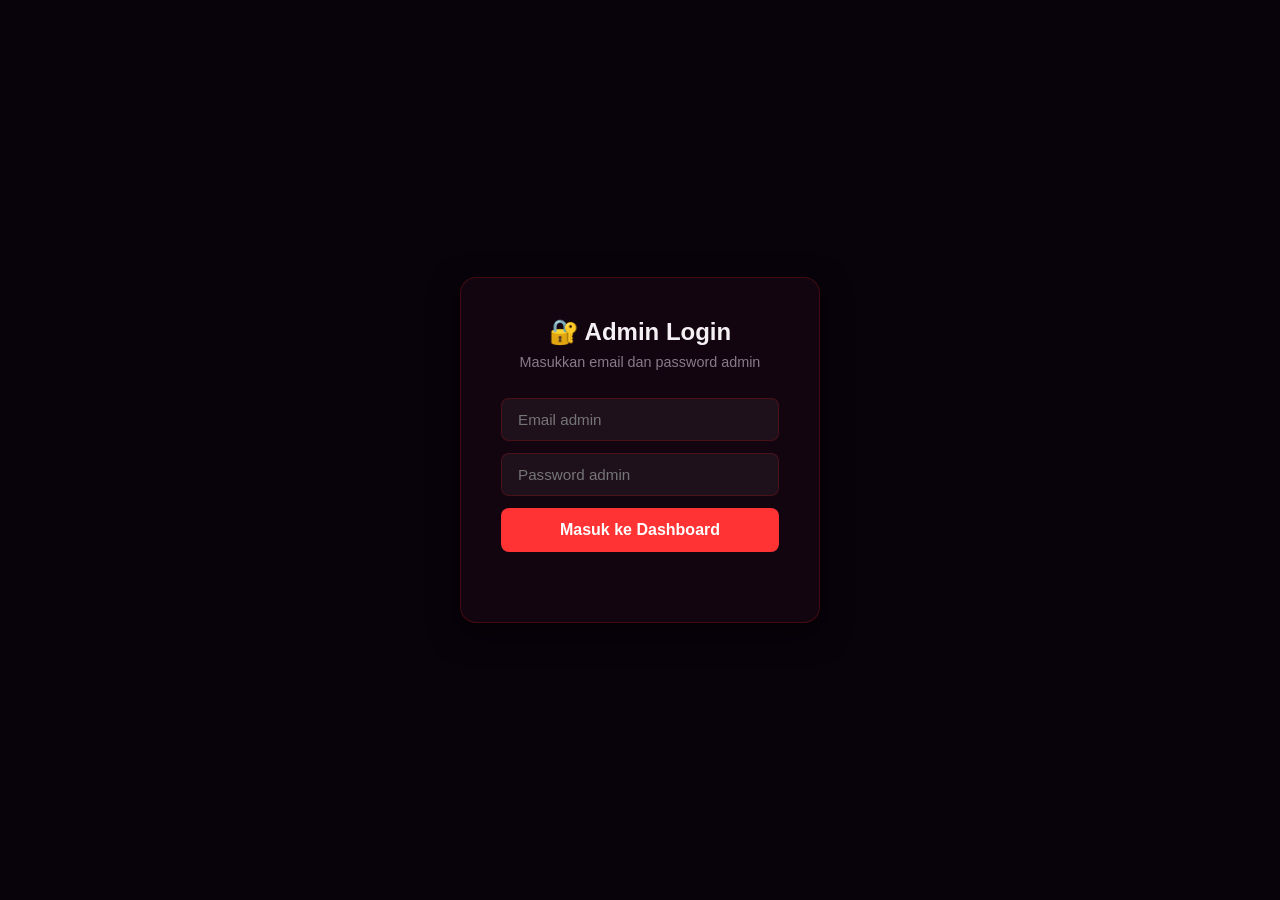
==== admin-index.html @ da80849d "Add files via upload" ====
<!doctype html>
<html lang="id">
<head>
  <meta charset="UTF-8"/>
  <meta name="viewport" content="width=device-width, initial-scale=1.0"/>
  <title>Admin Dashboard - Hizkia Portfolio</title>
  <link rel="stylesheet" href="https://cdnjs.cloudflare.com/ajax/libs/font-awesome/6.4.0/css/all.min.css"/>
  <style>
    *,*::before,*::after{margin:0;padding:0;box-sizing:border-box}
    :root{--bg:#08020a;--panel:#120510;--red:#ff3333;--red-dark:#8a1515;--border:rgba(138,21,21,.4);--text:#f4f0f4;--muted:#8a7a8a;--green:#4ade80;--yellow:#fbbf24}
    body{background:var(--bg);color:var(--text);font-family:'Segoe UI',sans-serif;min-height:100vh}
      

    /* ── LOGIN ── */
    #login-screen{position:fixed;top: 0;left: 0;width: 100vw;height: 100vh;inset:0;background:var(--bg);display:flex;align-items:center;justify-content:center;z-index:9999}
    .login-box{background:var(--panel);border:1px solid var(--border);border-radius:16px;padding:40px;width:360px;text-align:center;box-shadow: 0 10px 30px rgba(0,0,0,0.5);}
    .login-box h2{font-size:1.5rem;font-weight:800;margin-bottom:8px}
    .login-box p{color:var(--muted);font-size:.9rem;margin-bottom:28px}
    .login-box input{width:100%;background:rgba(255,255,255,.05);border:1px solid var(--border);color:var(--text);padding:12px 16px;border-radius:8px;font-size:.95rem;margin-bottom:12px;outline:none}
    .login-box input:focus{border-color:var(--red)}
    .login-box button{width:100%;background:var(--red);color:#fff;border:none;padding:13px;border-radius:8px;font-size:1rem;font-weight:700;cursor:pointer;transition:background .2s}
    .login-box button:hover{background:#cc2929}
    #login-error{color:var(--red);font-size:.85rem;margin-top:10px;min-height:20px}

    /* ── LAYOUT ── */
    #admin-app{display:none}
    .sidebar{position:fixed;top:0;left:0;width:240px;height:100vh;background:var(--panel);border-right:1px solid var(--border);display:flex;flex-direction:column;z-index:100}
    .sidebar-logo{padding:24px 20px;border-bottom:1px solid var(--border)}
    .sidebar-logo h2{font-size:1.05rem;font-weight:800;color:var(--text)}
    .sidebar-logo p{font-size:.75rem;color:var(--muted);margin-top:3px}
    .sidebar-nav{flex:1;padding:16px 12px;display:flex;flex-direction:column;gap:4px}
    .nav-item{display:flex;align-items:center;gap:10px;padding:10px 14px;border-radius:8px;cursor:pointer;color:var(--muted);font-size:.9rem;font-weight:500;transition:all .2s;border:none;background:transparent;width:100%;text-align:left}
    .nav-item:hover{background:rgba(255,51,51,.08);color:var(--text)}
    .nav-item.active{background:rgba(255,51,51,.15);color:var(--red)}
    .nav-item i{width:18px;text-align:center}
    .sidebar-footer{padding:16px 20px;border-top:1px solid var(--border)}
    .logout-btn{display:flex;align-items:center;gap:8px;color:var(--muted);font-size:.85rem;cursor:pointer;background:transparent;border:none;width:100%;padding:8px 0;transition:color .2s}
    .logout-btn:hover{color:var(--red)}

    /* ── MAIN ── */
    .main{margin-left:240px;padding:32px;min-height:100vh}
    .page{display:none}.page.active{display:block}
    .page-title{font-size:1.5rem;font-weight:800;margin-bottom:24px;display:flex;align-items:center;gap:10px}
    .page-title i{color:var(--red)}

    /* ── CARDS / PANELS ── */
    .panel{background:var(--panel);border:1px solid var(--border);border-radius:12px;padding:24px;margin-bottom:20px}
    .panel h3{font-size:1rem;font-weight:700;margin-bottom:16px;display:flex;align-items:center;gap:8px}
    .panel h3 i{color:var(--red)}

    /* ── FORM ELEMENTS ── */
    .form-group{margin-bottom:16px}
    .form-group label{display:block;font-size:.82rem;color:var(--muted);margin-bottom:6px;font-weight:600}
    .form-group input,.form-group textarea,.form-group select{width:100%;background:rgba(255,255,255,.04);border:1px solid var(--border);color:var(--text);padding:10px 14px;border-radius:8px;font-size:.9rem;outline:none;font-family:inherit;transition:border-color .2s}
    .form-group input:focus,.form-group textarea:focus,.form-group select:focus{border-color:var(--red)}
    .form-group textarea{resize:vertical;min-height:80px}
    .form-row{display:grid;grid-template-columns:1fr 1fr;gap:16px}
    .form-check{display:flex;align-items:center;gap:8px;font-size:.88rem;color:var(--muted);cursor:pointer}
    .form-check input{width:auto}

    /* ── BUTTONS ── */
    .btn{display:inline-flex;align-items:center;gap:7px;padding:9px 18px;border-radius:8px;font-size:.85rem;font-weight:600;cursor:pointer;border:none;font-family:inherit;transition:all .2s;text-decoration:none}
    .btn-primary{background:var(--red);color:#fff}.btn-primary:hover{background:#cc2929}
    .btn-outline{background:transparent;color:var(--text);border:1px solid var(--border)}.btn-outline:hover{border-color:var(--red);color:var(--red)}
    .btn-danger{background:rgba(255,51,51,.15);color:var(--red);border:1px solid rgba(255,51,51,.3)}.btn-danger:hover{background:rgba(255,51,51,.3)}
    .btn-success{background:rgba(74,222,128,.15);color:var(--green);border:1px solid rgba(74,222,128,.3)}.btn-success:hover{background:rgba(74,222,128,.25)}
    .btn-sm{padding:6px 12px;font-size:.78rem}

    /* ── TABLE ── */
    .table-wrap{overflow-x:auto}
    table{width:100%;border-collapse:collapse;font-size:.87rem}
    th,td{padding:12px 14px;text-align:left;border-bottom:1px solid rgba(255,255,255,.05)}
    th{color:var(--muted);font-weight:600;font-size:.78rem;text-transform:uppercase;letter-spacing:.5px}
    tr:hover td{background:rgba(255,255,255,.02)}
    td img{width:48px;height:48px;object-fit:cover;border-radius:6px;border:1px solid var(--border)}
    .badge{display:inline-block;padding:3px 10px;border-radius:20px;font-size:.72rem;font-weight:700;text-transform:uppercase;letter-spacing:.5px}
    .badge-green{background:rgba(74,222,128,.15);color:var(--green)}
    .badge-muted{background:rgba(255,255,255,.08);color:var(--muted)}
    .badge-red{background:rgba(255,51,51,.15);color:var(--red)}
    .td-actions{display:flex;gap:6px}

    /* ── STATUS TOAST ── */
    #toast{position:fixed;bottom:24px;right:24px;background:var(--panel);border:1px solid var(--border);padding:14px 20px;border-radius:10px;font-size:.88rem;z-index:9999;opacity:0;transform:translateY(10px);transition:all .3s;pointer-events:none;max-width:300px}
    #toast.show{opacity:1;transform:translateY(0)}
    #toast.toast-ok{border-color:rgba(74,222,128,.5);color:var(--green)}
    #toast.toast-err{border-color:rgba(255,51,51,.5);color:var(--red)}

    /* ── MODAL FORM ── */
    .modal-bg{display:none;position:fixed;inset:0;background:rgba(0,0,0,.7);z-index:1000;align-items:center;justify-content:center}
    .modal-bg.open{display:flex}
    .modal-box{background:var(--panel);border:1px solid var(--border);border-radius:16px;padding:32px;width:90%;max-width:640px;max-height:90vh;overflow-y:auto}
    .modal-box h3{font-size:1.1rem;font-weight:800;margin-bottom:20px;display:flex;align-items:center;gap:8px}
    .modal-box h3 i{color:var(--red)}
    .modal-footer{display:flex;gap:10px;justify-content:flex-end;margin-top:20px}

    /* ── RESPONSIVE ── */
    @media(max-width:768px){
      .sidebar{width:100%;height:auto;position:relative}
      .main{margin-left:0}
      .form-row{grid-template-columns:1fr}
    }
  </style>
</head>
<body>

<!-- ═══ LOGIN ═══ -->
<div id="login-screen">
  <div class="login-box">
    <h2>🔐 Admin Login</h2>
    <p>Masukkan email dan password admin</p>
    <input type="email" id="login-email" placeholder="Email admin" />
    <input type="password" id="login-pass" placeholder="Password admin" onkeydown="if(event.key==='Enter')doLogin()" />
    <button id="btn-login" onclick="doLogin()">Masuk ke Dashboard</button>
    <div id="login-error"></div>
  </div>
</div>

<!-- ═══ ADMIN APP ═══ -->
<div id="admin-app">

  <!-- SIDEBAR -->
  <div class="sidebar">
    <div class="sidebar-logo">
      <h2>⚡ Admin Panel</h2>
      <p>Hizkia Mikayla M.</p>
    </div>
    <nav class="sidebar-nav">
      <button class="nav-item active" onclick="showPage('page-home')"><i class="fa-solid fa-gauge"></i> Dashboard</button>
      <button class="nav-item" onclick="showPage('page-content')"><i class="fa-solid fa-pen-to-square"></i> Edit Konten</button>
      <button class="nav-item" onclick="showPage('page-projects')"><i class="fa-solid fa-folder-open"></i> Projects</button>
      <button class="nav-item" onclick="showPage('page-certs')"><i class="fa-solid fa-certificate"></i> Sertifikat</button>
      <button class="nav-item" onclick="showPage('page-comments')"><i class="fa-solid fa-comments"></i> Komentar</button>
      <button class="nav-item" onclick="showPage('page-photo')"><i class="fa-solid fa-image"></i> Foto Profil</button>
    </nav>
    <div class="sidebar-footer">
      <button class="logout-btn" onclick="doLogout()"><i class="fa-solid fa-right-from-bracket"></i> Keluar</button>
    </div>
  </div>

  <div class="main">

    <!-- ── DASHBOARD ── -->
    <div class="page active" id="page-home">
      <div class="page-title"><i class="fa-solid fa-gauge"></i> Dashboard</div>
      <div style="display:grid;grid-template-columns:repeat(auto-fill,minmax(200px,1fr));gap:16px;margin-bottom:24px">
        <div class="panel" style="text-align:center"><div style="font-size:2rem;color:var(--red);margin-bottom:8px"><i class="fa-solid fa-folder-open"></i></div><div id="dash-projects" style="font-size:1.8rem;font-weight:800">—</div><div style="color:var(--muted);font-size:.85rem">Projects</div></div>
        <div class="panel" style="text-align:center"><div style="font-size:2rem;color:var(--red);margin-bottom:8px"><i class="fa-solid fa-certificate"></i></div><div id="dash-certs" style="font-size:1.8rem;font-weight:800">—</div><div style="color:var(--muted);font-size:.85rem">Sertifikat</div></div>
        <div class="panel" style="text-align:center"><div style="font-size:2rem;color:var(--red);margin-bottom:8px"><i class="fa-solid fa-comments"></i></div><div id="dash-comments" style="font-size:1.8rem;font-weight:800">—</div><div style="color:var(--muted);font-size:.85rem">Komentar</div></div>
      </div>
      <div class="panel">
        <h3><i class="fa-solid fa-circle-info"></i> Panduan Cepat</h3>
        <ul style="color:var(--muted);font-size:.88rem;line-height:2;padding-left:18px">
          <li><b style="color:var(--text)">Edit Konten</b> — ubah teks di semua section (Home, About, dll)</li>
          <li><b style="color:var(--text)">Projects</b> — tambah, edit, hapus project di portfolio</li>
          <li><b style="color:var(--text)">Sertifikat</b> — tambah, edit, hapus sertifikat</li>
          <li><b style="color:var(--text)">Komentar</b> — lihat dan hapus komentar dari pengunjung</li>
          <li><b style="color:var(--text)">Foto Profil</b> — ganti URL foto profil di About Me</li>
        </ul>
      </div>
    </div>

    <!-- ── EDIT KONTEN ── -->
    <div class="page" id="page-content">
      <div class="page-title"><i class="fa-solid fa-pen-to-square"></i> Edit Konten Website</div>
      <div class="panel">
        <h3><i class="fa-solid fa-house"></i> Section Home</h3>
        <div class="form-group"><label>Judul (gunakan \n untuk baris baru)</label><input type="text" id="c-home_title" placeholder="Web\nDeveloper" /></div>
        <div class="form-group"><label>Subtitle</label><input type="text" id="c-home_subtitle" /></div>
        <div class="form-group"><label>Deskripsi</label><textarea id="c-home_desc" rows="3"></textarea></div>
        <button class="btn btn-primary" onclick="saveContent(['home_title','home_subtitle','home_desc'])"><i class="fa-solid fa-floppy-disk"></i> Simpan Home</button>
      </div>
      <div class="panel">
        <h3><i class="fa-solid fa-user"></i> Section About</h3>
        <div class="form-group"><label>Subheading</label><input type="text" id="c-about_subheading" /></div>
        <div class="form-group"><label>Deskripsi</label><textarea id="c-about_desc" rows="4"></textarea></div>
        <div class="form-group"><label>Quote</label><textarea id="c-about_quote" rows="2"></textarea></div>
        <div class="form-row">
          <div class="form-group"><label>Total Projects (angka)</label><input type="number" id="c-stat_projects" /></div>
          <div class="form-group"><label>Total Sertifikat (angka)</label><input type="number" id="c-stat_certs" /></div>
          <div class="form-group"><label>Years of Experience (angka)</label><input type="number" id="c-stat_exp" /></div>
          <div class="form-group"><label>Link CV (Google Drive)</label><input type="text" id="c-cv_link" /></div>
        </div>
        <button class="btn btn-primary" onclick="saveContent(['about_subheading','about_desc','about_quote','stat_projects','stat_certs','stat_exp','cv_link'])"><i class="fa-solid fa-floppy-disk"></i> Simpan About</button>
      </div>
      <div class="panel">
        <h3><i class="fa-solid fa-layer-group"></i> Section Portfolio</h3>
        <div class="form-group"><label>Subheading Portfolio</label><textarea id="c-portfolio_subheading" rows="2"></textarea></div>
        <button class="btn btn-primary" onclick="saveContent(['portfolio_subheading'])"><i class="fa-solid fa-floppy-disk"></i> Simpan Portfolio</button>
      </div>
    </div>

    <!-- ── PROJECTS ── -->
    <div class="page" id="page-projects">
      <div class="page-title"><i class="fa-solid fa-folder-open"></i> Manajemen Projects</div>
      <button class="btn btn-primary" style="margin-bottom:20px" onclick="openProjectModal()"><i class="fa-solid fa-plus"></i> Tambah Project</button>
      <div class="panel">
        <div class="table-wrap">
          <table id="projects-table">
            <thead><tr><th>Thumbnail</th><th>Judul</th><th>Kategori</th><th>Status</th><th>Aksi</th></tr></thead>
            <tbody id="projects-tbody"><tr><td colspan="5" style="text-align:center;color:var(--muted);padding:30px"><i class="fa-solid fa-spinner fa-spin"></i> Memuat...</td></tr></tbody>
          </table>
        </div>
      </div>
    </div>

    <!-- ── SERTIFIKAT ── -->
    <div class="page" id="page-certs">
      <div class="page-title"><i class="fa-solid fa-certificate"></i> Manajemen Sertifikat</div>
      <button class="btn btn-primary" style="margin-bottom:20px" onclick="openCertFormModal()"><i class="fa-solid fa-plus"></i> Tambah Sertifikat</button>
      <div class="panel">
        <div class="table-wrap">
          <table>
            <thead><tr><th>Gambar</th><th>Judul</th><th>Aksi</th></tr></thead>
            <tbody id="certs-tbody"><tr><td colspan="3" style="text-align:center;color:var(--muted);padding:30px"><i class="fa-solid fa-spinner fa-spin"></i> Memuat...</td></tr></tbody>
          </table>
        </div>
      </div>
    </div>

    <!-- ── KOMENTAR ── -->
    <div class="page" id="page-comments">
      <div class="page-title"><i class="fa-solid fa-comments"></i> Manajemen Komentar</div>
      <div style="display:flex;gap:10px;margin-bottom:20px">
        <button class="btn btn-primary" onclick="openAdminCommentModal()"><i class="fa-solid fa-plus"></i> Tambah Komentar Admin</button>
      </div>
      <div class="panel">
        <div class="table-wrap">
          <table>
            <thead><tr><th>Foto</th><th>Nama</th><th>Pesan</th><th>Tanggal</th><th>Aksi</th></tr></thead>
            <tbody id="comments-tbody"><tr><td colspan="5" style="text-align:center;color:var(--muted);padding:30px"><i class="fa-solid fa-spinner fa-spin"></i> Memuat...</td></tr></tbody>
          </table>
        </div>
      </div>
    </div>

    <!-- ── FOTO PROFIL ── -->
    <div class="page" id="page-photo">
      <div class="page-title"><i class="fa-solid fa-image"></i> Foto Profil About Me</div>
      <div class="panel">
        <h3><i class="fa-solid fa-link"></i> Ganti URL Foto Profil</h3>
        <p style="color:var(--muted);font-size:.87rem;margin-bottom:16px">Masukkan URL gambar yang sudah diupload (Google Drive, Imgur, atau hosting lain). Pastikan URL berakhiran .jpg/.png dan bisa diakses publik.</p>
        <div class="form-group"><label>URL Foto Profil Saat Ini</label><input type="text" id="c-profile_photo_url" placeholder="https://..." /></div>
        <div id="photo-preview-admin" style="margin:16px 0;display:none"><img id="photo-preview-img-admin" src="" style="width:120px;height:120px;border-radius:50%;object-fit:cover;border:3px solid var(--red)" /></div>
        <div style="display:flex;gap:10px">
          <button class="btn btn-outline" onclick="previewAdminPhoto()"><i class="fa-solid fa-eye"></i> Preview</button>
          <button class="btn btn-primary" onclick="saveContent(['profile_photo_url'])"><i class="fa-solid fa-floppy-disk"></i> Simpan Foto</button>
        </div>
      </div>
    </div>

  </div><!-- /main -->
</div><!-- /admin-app -->

<!-- ══ MODAL: PROJECT FORM ══ -->
<div class="modal-bg" id="modal-project">
  <div class="modal-box">
    <h3><i class="fa-solid fa-folder-open"></i> <span id="modal-project-title">Tambah Project</span></h3>
    <input type="hidden" id="proj-id" />
    <div class="form-row">
      <div class="form-group"><label>Judul *</label><input type="text" id="proj-title" placeholder="Nama project" /></div>
      <div class="form-group"><label>Kategori *</label>
        <select id="proj-category">
          <option value="Web Project">Web Project</option>
          <option value="Design">Design</option>
          <option value="Editing">Editing</option>
        </select>
      </div>
    </div>
    <div class="form-group"><label>Deskripsi</label><textarea id="proj-desc" rows="3"></textarea></div>
    <div class="form-row">
      <div class="form-group"><label>URL Thumbnail</label><input type="text" id="proj-thumb" placeholder="https://..." /></div>
      <div class="form-group"><label>URL Live Demo</label><input type="text" id="proj-live" placeholder="https://..." /></div>
    </div>
    <div class="form-row">
      <div class="form-group"><label>URL GitHub</label><input type="text" id="proj-github" placeholder="https://github.com/..." /></div>
      <div class="form-group"><label>Domain/Label</label><input type="text" id="proj-sitelabel" placeholder="contoh.com" /></div>
    </div>
    <div class="form-row">
      <div class="form-group"><label>URL Gambar Desktop</label><input type="text" id="proj-imgdesktop" placeholder="https://..." /></div>
      <div class="form-group"><label>URL Gambar Mobile</label><input type="text" id="proj-imgmobile" placeholder="https://..." /></div>
    </div>
    <div class="form-group"><label>Teknologi (JSON, contoh: [{"icon":"fa-brands fa-html5","name":"HTML5"}])</label><textarea id="proj-tech" rows="2" placeholder='[{"icon":"fa-brands fa-html5","name":"HTML5"}]'></textarea></div>
    <div class="form-group"><label>Fitur Utama (JSON, contoh: ["Fitur 1","Fitur 2"])</label><textarea id="proj-features" rows="2" placeholder='["Fitur 1","Fitur 2"]'></textarea></div>
    <div class="form-row">
      <div class="form-group"><label>Total Teknologi</label><input type="number" id="proj-totaltech" value="0" /></div>
      <div class="form-group"><label>Total Fitur</label><input type="number" id="proj-totalfeat" value="0" /></div>
    </div>
    <label class="form-check"><input type="checkbox" id="proj-islive" /> Project sudah Live?</label>
    <div class="modal-footer">
      <button class="btn btn-outline" onclick="closeModal('modal-project')">Batal</button>
      <button class="btn btn-primary" onclick="saveProject()"><i class="fa-solid fa-floppy-disk"></i> Simpan</button>
    </div>
  </div>
</div>

<!-- ══ MODAL: CERT FORM ══ -->
<div class="modal-bg" id="modal-cert-form">
  <div class="modal-box">
    <h3><i class="fa-solid fa-certificate"></i> <span id="modal-cert-title">Tambah Sertifikat</span></h3>
    <input type="hidden" id="cert-form-id" />
    <div class="form-group"><label>Judul Sertifikat *</label><input type="text" id="cert-form-title" placeholder="Nama sertifikat" /></div>
    <div class="form-group"><label>URL Gambar Sertifikat *</label><input type="text" id="cert-form-img" placeholder="https://..." /></div>
    <p style="color:var(--muted);font-size:.8rem;margin-bottom:16px">💡 Upload gambar ke <a href="https://imgur.com" target="_blank" style="color:var(--red)">imgur.com</a> atau Google Drive lalu salin URL-nya.</p>
    <div class="modal-footer">
      <button class="btn btn-outline" onclick="closeModal('modal-cert-form')">Batal</button>
      <button class="btn btn-primary" onclick="saveCert()"><i class="fa-solid fa-floppy-disk"></i> Simpan</button>
    </div>
  </div>
</div>

<!-- ══ MODAL: KOMENTAR ADMIN ══ -->
<div class="modal-bg" id="modal-admin-comment">
  <div class="modal-box">
    <h3><i class="fa-solid fa-comment"></i> Tambah Komentar Admin</h3>
    <div class="form-group"><label>Pesan</label><textarea id="admin-comment-msg" rows="4" placeholder="Tulis pesan sebagai admin..."></textarea></div>
    <div class="modal-footer">
      <button class="btn btn-outline" onclick="closeModal('modal-admin-comment')">Batal</button>
      <button class="btn btn-primary" onclick="saveAdminComment()"><i class="fa-solid fa-paper-plane"></i> Posting</button>
    </div>
  </div>
</div>

<!-- TOAST -->
<div id="toast"></div>

<script src="supabase.js"></script>

<script>

// ══════════════════════════════════════════
// LOGIN / LOGOUT DENGAN SUPABASE
// ══════════════════════════════════════════

// Cek otomatis saat halaman dibuka: jika sudah ada token, langsung masuk
document.addEventListener('DOMContentLoaded', () => {
  if (localStorage.getItem('supa_token')) {
    document.getElementById('login-screen').style.display = 'none';
    document.getElementById('admin-app').style.display = 'block';
    initDashboard();
  }
});

async function doLogin(){
  var email = document.getElementById('login-email').value;
  var pass = document.getElementById('login-pass').value;
  var btn = document.getElementById('btn-login');
  var err = document.getElementById('login-error');

  if(!email || !pass) { err.textContent = 'Isi email dan password!'; return; }

  btn.textContent = 'Memeriksa...';
  btn.disabled = true;
  err.textContent = '';

  try {
    await sbLogin(email, pass);
    document.getElementById('login-screen').style.display = 'none';
    document.getElementById('admin-app').style.display = 'block';
    initDashboard();
  } catch(e) {
    err.textContent = 'Login gagal: Email atau Password salah.';
  }
  
  btn.textContent = 'Masuk ke Dashboard';
  btn.disabled = false;
}

function doLogout(){
  sbLogout(); // Hapus token dari browser
  document.getElementById('admin-app').style.display = 'none';
  document.getElementById('login-screen').style.display = 'flex';
  document.getElementById('login-email').value = '';
  document.getElementById('login-pass').value = '';
}

// ══════════════════════════════════════════
// NAVIGASI HALAMAN
// ══════════════════════════════════════════
function showPage(id){
  document.querySelectorAll('.page').forEach(p=>p.classList.remove('active'));
  document.querySelectorAll('.nav-item').forEach(n=>n.classList.remove('active'));
  document.getElementById(id).classList.add('active');
  event.currentTarget.classList.add('active');
  // Load data saat buka halaman
  if(id==='page-projects')loadProjectsTable();
  if(id==='page-certs')loadCertsTable();
  if(id==='page-comments')loadCommentsTable();
  if(id==='page-content')loadContentFields();
}

// ══════════════════════════════════════════
// TOAST NOTIFICATION
// ══════════════════════════════════════════
function toast(msg,ok=true){
  var t=document.getElementById('toast');
  t.textContent=msg;t.className='show '+(ok?'toast-ok':'toast-err');
  setTimeout(()=>{t.className='';},3000);
}

// ══════════════════════════════════════════
// MODAL HELPERS
// ══════════════════════════════════════════
function closeModal(id){document.getElementById(id).classList.remove('open');}
function openModal(id){document.getElementById(id).classList.add('open');}

// ══════════════════════════════════════════
// DASHBOARD INIT
// ══════════════════════════════════════════
async function initDashboard(){
  try{
    const [proj,certs,comments]=await Promise.all([
      sbGet('projects','select=id'),
      sbGet('certificates','select=id'),
      sbGet('comments','select=id')
    ]);
    document.getElementById('dash-projects').textContent=proj?proj.length:0;
    document.getElementById('dash-certs').textContent=certs?certs.length:0;
    document.getElementById('dash-comments').textContent=comments?comments.length:0;
  }catch(e){}
}

// ══════════════════════════════════════════
// EDIT KONTEN
// ══════════════════════════════════════════
async function loadContentFields(){
  var keys=['home_title','home_subtitle','home_desc','about_subheading','about_desc','about_quote','stat_projects','stat_certs','stat_exp','cv_link','portfolio_subheading','profile_photo_url'];
  for(var k of keys){
    var val=await getSiteContent(k);
    var el=document.getElementById('c-'+k);
    if(el&&val)el.value=val;
  }
}
async function saveContent(keys){
  try{
    for(var k of keys){
      var el=document.getElementById('c-'+k);
      if(el)await upsertContent(k,el.value);
    }
    toast('✓ Konten berhasil disimpan!');
  }catch(e){toast('Gagal menyimpan: '+e.message,false);}
}

// ══════════════════════════════════════════
// PROJECTS CRUD
// ══════════════════════════════════════════
async function loadProjectsTable(){
  var tbody=document.getElementById('projects-tbody');
  tbody.innerHTML='<tr><td colspan="5" style="text-align:center;color:var(--muted);padding:30px"><i class="fa-solid fa-spinner fa-spin"></i> Memuat...</td></tr>';
  try{
    var data=await sbGet('projects','order=id.asc');
    if(!data||!data.length){tbody.innerHTML='<tr><td colspan="5" style="text-align:center;color:var(--muted);padding:30px">Belum ada project.</td></tr>';return;}
    tbody.innerHTML=data.map(p=>`
      <tr>
        <td><img src="${p.thumbnail_url||'https://via.placeholder.com/48x48/1a0a0a/ff3333?text=P'}" /></td>
        <td>${p.title}</td>
        <td><span class="badge badge-muted">${p.category||'-'}</span></td>
        <td>${p.is_live?'<span class="badge badge-green">Live</span>':'<span class="badge badge-muted">Draft</span>'}</td>
        <td><div class="td-actions">
          <button class="btn btn-outline btn-sm" onclick="editProject(${p.id})"><i class="fa-solid fa-pen"></i> Edit</button>
          <button class="btn btn-danger btn-sm" onclick="deleteProject(${p.id})"><i class="fa-solid fa-trash"></i></button>
        </div></td>
      </tr>`).join('');
  }catch(e){tbody.innerHTML='<tr><td colspan="5" style="text-align:center;color:var(--red);padding:30px">Gagal memuat data.</td></tr>';}
}

function openProjectModal(data=null){
  document.getElementById('modal-project-title').textContent=data?'Edit Project':'Tambah Project';
  document.getElementById('proj-id').value=data?data.id:'';
  document.getElementById('proj-title').value=data?data.title:'';
  document.getElementById('proj-category').value=data?data.category:'Web Project';
  document.getElementById('proj-desc').value=data?data.description:'';
  document.getElementById('proj-thumb').value=data?data.thumbnail_url:'';
  document.getElementById('proj-live').value=data?data.live_url:'';
  document.getElementById('proj-github').value=data?data.github_url:'';
  document.getElementById('proj-sitelabel').value=data?data.site_label:'';
  document.getElementById('proj-imgdesktop').value=data?data.img_desktop_url:'';
  document.getElementById('proj-imgmobile').value=data?data.img_mobile_url:'';
  document.getElementById('proj-tech').value=data?data.technologies:'';
  document.getElementById('proj-features').value=data?data.features:'';
  document.getElementById('proj-totaltech').value=data?data.total_tech:0;
  document.getElementById('proj-totalfeat').value=data?data.total_feature:0;
  document.getElementById('proj-islive').checked=data?!!data.is_live:false;
  openModal('modal-project');
}

async function editProject(id){
  const data=await sbGet('projects',`id=eq.${id}`);
  if(data&&data[0])openProjectModal(data[0]);
}

async function saveProject(){
  var id=document.getElementById('proj-id').value;
  var body={
    title:document.getElementById('proj-title').value,
    category:document.getElementById('proj-category').value,
    description:document.getElementById('proj-desc').value,
    thumbnail_url:document.getElementById('proj-thumb').value,
    live_url:document.getElementById('proj-live').value,
    github_url:document.getElementById('proj-github').value,
    site_label:document.getElementById('proj-sitelabel').value,
    img_desktop_url:document.getElementById('proj-imgdesktop').value,
    img_mobile_url:document.getElementById('proj-imgmobile').value,
    technologies:document.getElementById('proj-tech').value,
    features:document.getElementById('proj-features').value,
    total_tech:parseInt(document.getElementById('proj-totaltech').value)||0,
    total_feature:parseInt(document.getElementById('proj-totalfeat').value)||0,
    is_live:document.getElementById('proj-islive').checked
  };
  if(!body.title){toast('Judul project wajib diisi!',false);return;}
  try{
    if(id)await sbPatch('projects',id,body);
    else await sbPost('projects',body);
    toast(id?'✓ Project diperbarui!':'✓ Project ditambahkan!');
    closeModal('modal-project');
    loadProjectsTable();
    initDashboard();
  }catch(e){toast('Gagal: '+e.message,false);}
}

async function deleteProject(id){
  if(!confirm('Hapus project ini? Tindakan tidak bisa dibatalkan.'))return;
  try{await sbDelete('projects',id);toast('✓ Project dihapus.');loadProjectsTable();initDashboard();}
  catch(e){toast('Gagal hapus: '+e.message,false);}
}

// ══════════════════════════════════════════
// CERTIFICATES CRUD
// ══════════════════════════════════════════
async function loadCertsTable(){
  var tbody=document.getElementById('certs-tbody');
  tbody.innerHTML='<tr><td colspan="3" style="text-align:center;color:var(--muted);padding:30px"><i class="fa-solid fa-spinner fa-spin"></i> Memuat...</td></tr>';
  try{
    var data=await sbGet('certificates','order=id.asc');
    if(!data||!data.length){tbody.innerHTML='<tr><td colspan="3" style="text-align:center;color:var(--muted);padding:30px">Belum ada sertifikat.</td></tr>';return;}
    tbody.innerHTML=data.map(c=>`
      <tr>
        <td><img src="${c.img_url||'https://via.placeholder.com/48x64/f0f0f0/cc0000?text=S'}" /></td>
        <td>${c.title}</td>
        <td><div class="td-actions">
          <button class="btn btn-outline btn-sm" onclick="editCert(${c.id})"><i class="fa-solid fa-pen"></i> Edit</button>
          <button class="btn btn-danger btn-sm" onclick="deleteCert(${c.id})"><i class="fa-solid fa-trash"></i></button>
        </div></td>
      </tr>`).join('');
  }catch(e){tbody.innerHTML='<tr><td colspan="3" style="text-align:center;color:var(--red);padding:30px">Gagal memuat data.</td></tr>';}
}

function openCertFormModal(data=null){
  document.getElementById('modal-cert-title').textContent=data?'Edit Sertifikat':'Tambah Sertifikat';
  document.getElementById('cert-form-id').value=data?data.id:'';
  document.getElementById('cert-form-title').value=data?data.title:'';
  document.getElementById('cert-form-img').value=data?data.img_url:'';
  openModal('modal-cert-form');
}

async function editCert(id){
  const data=await sbGet('certificates',`id=eq.${id}`);
  if(data&&data[0])openCertFormModal(data[0]);
}

async function saveCert(){
  var id=document.getElementById('cert-form-id').value;
  var body={title:document.getElementById('cert-form-title').value,img_url:document.getElementById('cert-form-img').value};
  if(!body.title||!body.img_url){toast('Judul dan URL gambar wajib diisi!',false);return;}
  try{
    if(id)await sbPatch('certificates',id,body);
    else await sbPost('certificates',body);
    toast(id?'✓ Sertifikat diperbarui!':'✓ Sertifikat ditambahkan!');
    closeModal('modal-cert-form');
    loadCertsTable();
    initDashboard();
  }catch(e){toast('Gagal: '+e.message,false);}
}

async function deleteCert(id){
  if(!confirm('Hapus sertifikat ini?'))return;
  try{await sbDelete('certificates',id);toast('✓ Sertifikat dihapus.');loadCertsTable();initDashboard();}
  catch(e){toast('Gagal hapus: '+e.message,false);}
}

// ══════════════════════════════════════════
// COMMENTS
// ══════════════════════════════════════════
async function loadCommentsTable(){
  var tbody=document.getElementById('comments-tbody');
  tbody.innerHTML='<tr><td colspan="5" style="text-align:center;color:var(--muted);padding:30px"><i class="fa-solid fa-spinner fa-spin"></i> Memuat...</td></tr>';
  try{
    var data=await sbGet('comments','order=created_at.desc');
    if(!data||!data.length){tbody.innerHTML='<tr><td colspan="5" style="text-align:center;color:var(--muted);padding:30px">Belum ada komentar.</td></tr>';return;}
    tbody.innerHTML=data.map(c=>{
      var avatar=c.photo_url?`<img src="${c.photo_url}" />`:'<div style="width:48px;height:48px;border-radius:50%;background:#1a0a0a;display:flex;align-items:center;justify-content:center;color:var(--muted)"><i class="fa-solid fa-user"></i></div>';
      var badge=c.is_admin?'<span class="badge badge-red">Admin</span>':'<span class="badge badge-muted">User</span>';
      var date=new Date(c.created_at).toLocaleDateString('id-ID',{day:'numeric',month:'short',year:'numeric'});
      return `<tr>
        <td>${avatar}</td>
        <td>${c.name} ${badge}</td>
        <td style="max-width:300px;word-break:break-word">${c.message}</td>
        <td style="white-space:nowrap">${date}</td>
        <td><button class="btn btn-danger btn-sm" onclick="deleteComment(${c.id})"><i class="fa-solid fa-trash"></i> Hapus</button></td>
      </tr>`;
    }).join('');
  }catch(e){tbody.innerHTML='<tr><td colspan="5" style="text-align:center;color:var(--red);padding:30px">Gagal memuat data.</td></tr>';}
}

async function deleteComment(id){
  if(!confirm('Hapus komentar ini?'))return;
  try{await sbDelete('comments',id);toast('✓ Komentar dihapus.');loadCommentsTable();initDashboard();}
  catch(e){toast('Gagal hapus: '+e.message,false);}
}

function openAdminCommentModal(){
  document.getElementById('admin-comment-msg').value='';
  openModal('modal-admin-comment');
}

async function saveAdminComment(){
  var msg=document.getElementById('admin-comment-msg').value.trim();
  if(!msg){toast('Pesan tidak boleh kosong.',false);return;}
  try{
    await sbPost('comments',{name:'Hizkia Mikayla M.',message:msg,photo_url:null,is_admin:true});
    toast('✓ Komentar admin diposting!');
    closeModal('modal-admin-comment');
    if(document.getElementById('page-comments').classList.contains('active'))loadCommentsTable();
    initDashboard();
  }catch(e){toast('Gagal: '+e.message,false);}
}

// ══════════════════════════════════════════
// FOTO PROFIL PREVIEW
// ══════════════════════════════════════════
function previewAdminPhoto(){
  var url=document.getElementById('c-profile_photo_url').value;
  if(!url)return;
  var wrap=document.getElementById('photo-preview-admin');
  document.getElementById('photo-preview-img-admin').src=url;
  wrap.style.display='block';
}
</script>
</body>
</html>
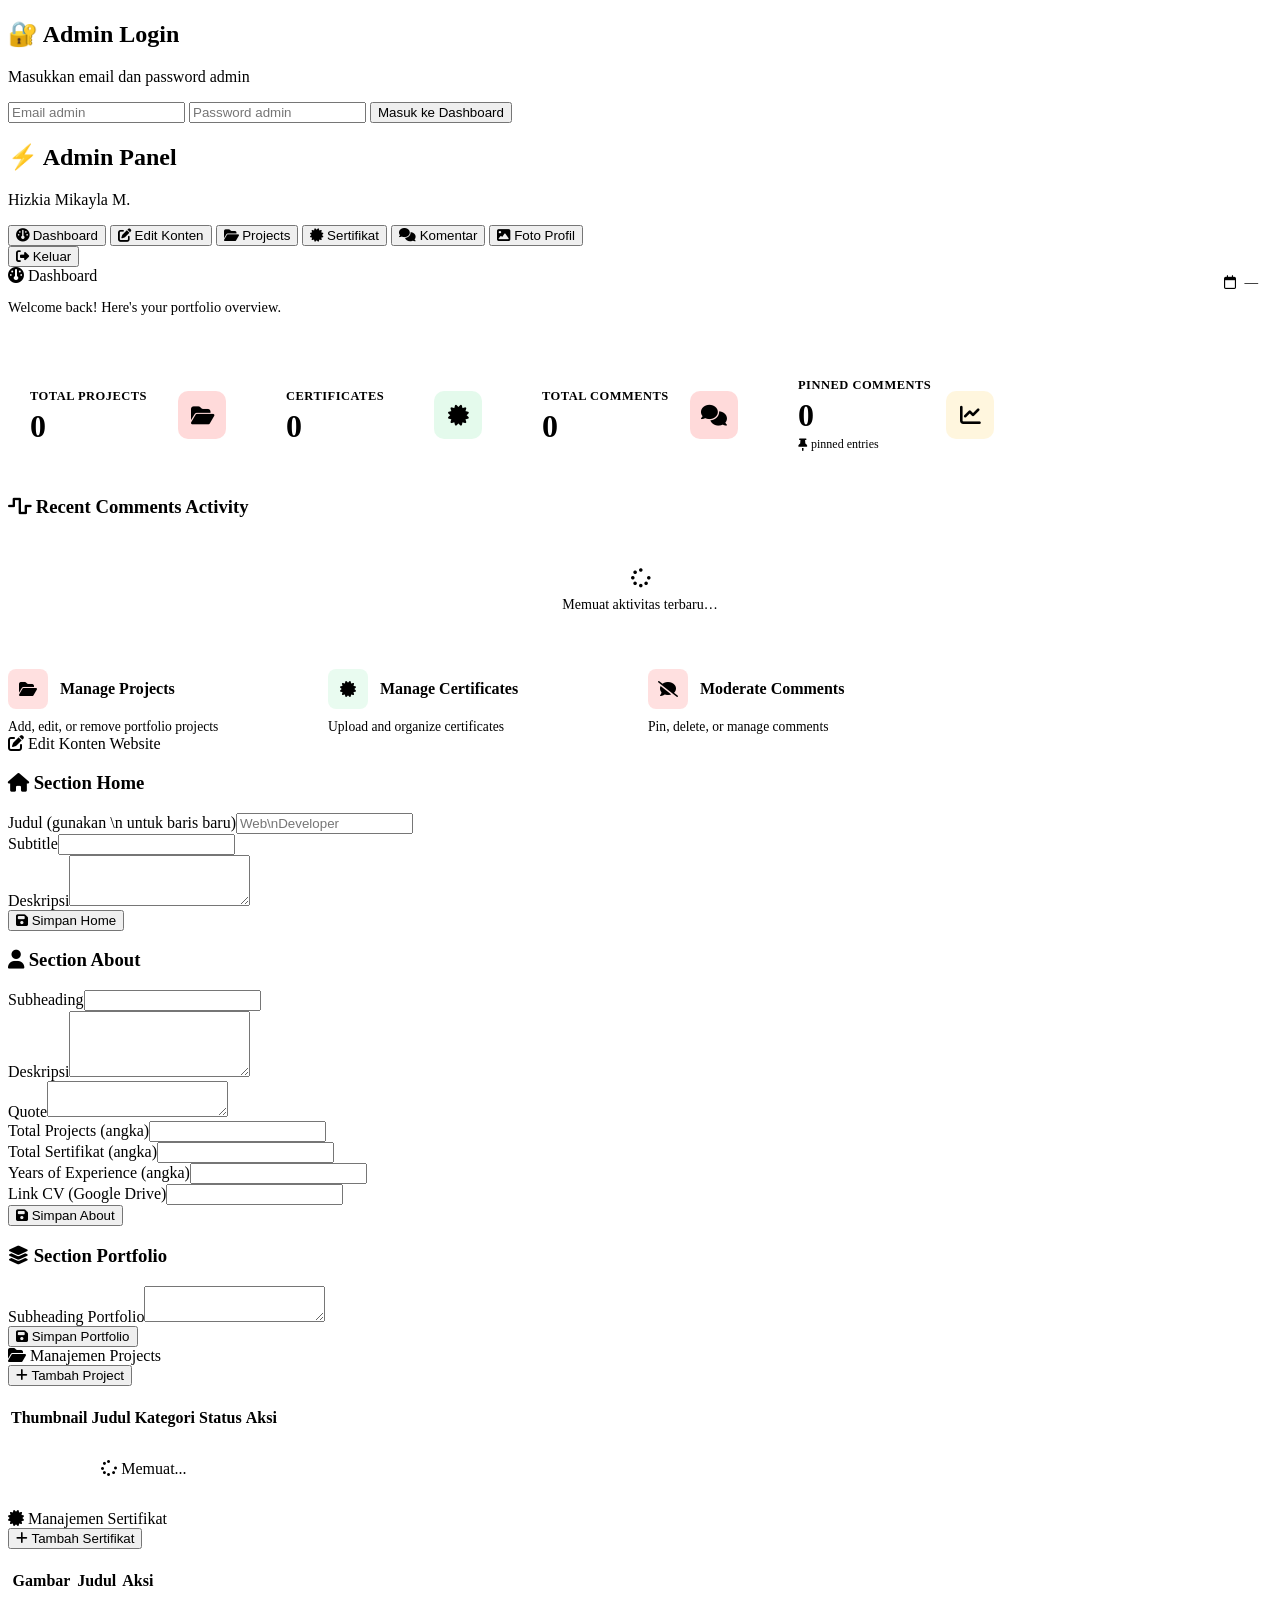
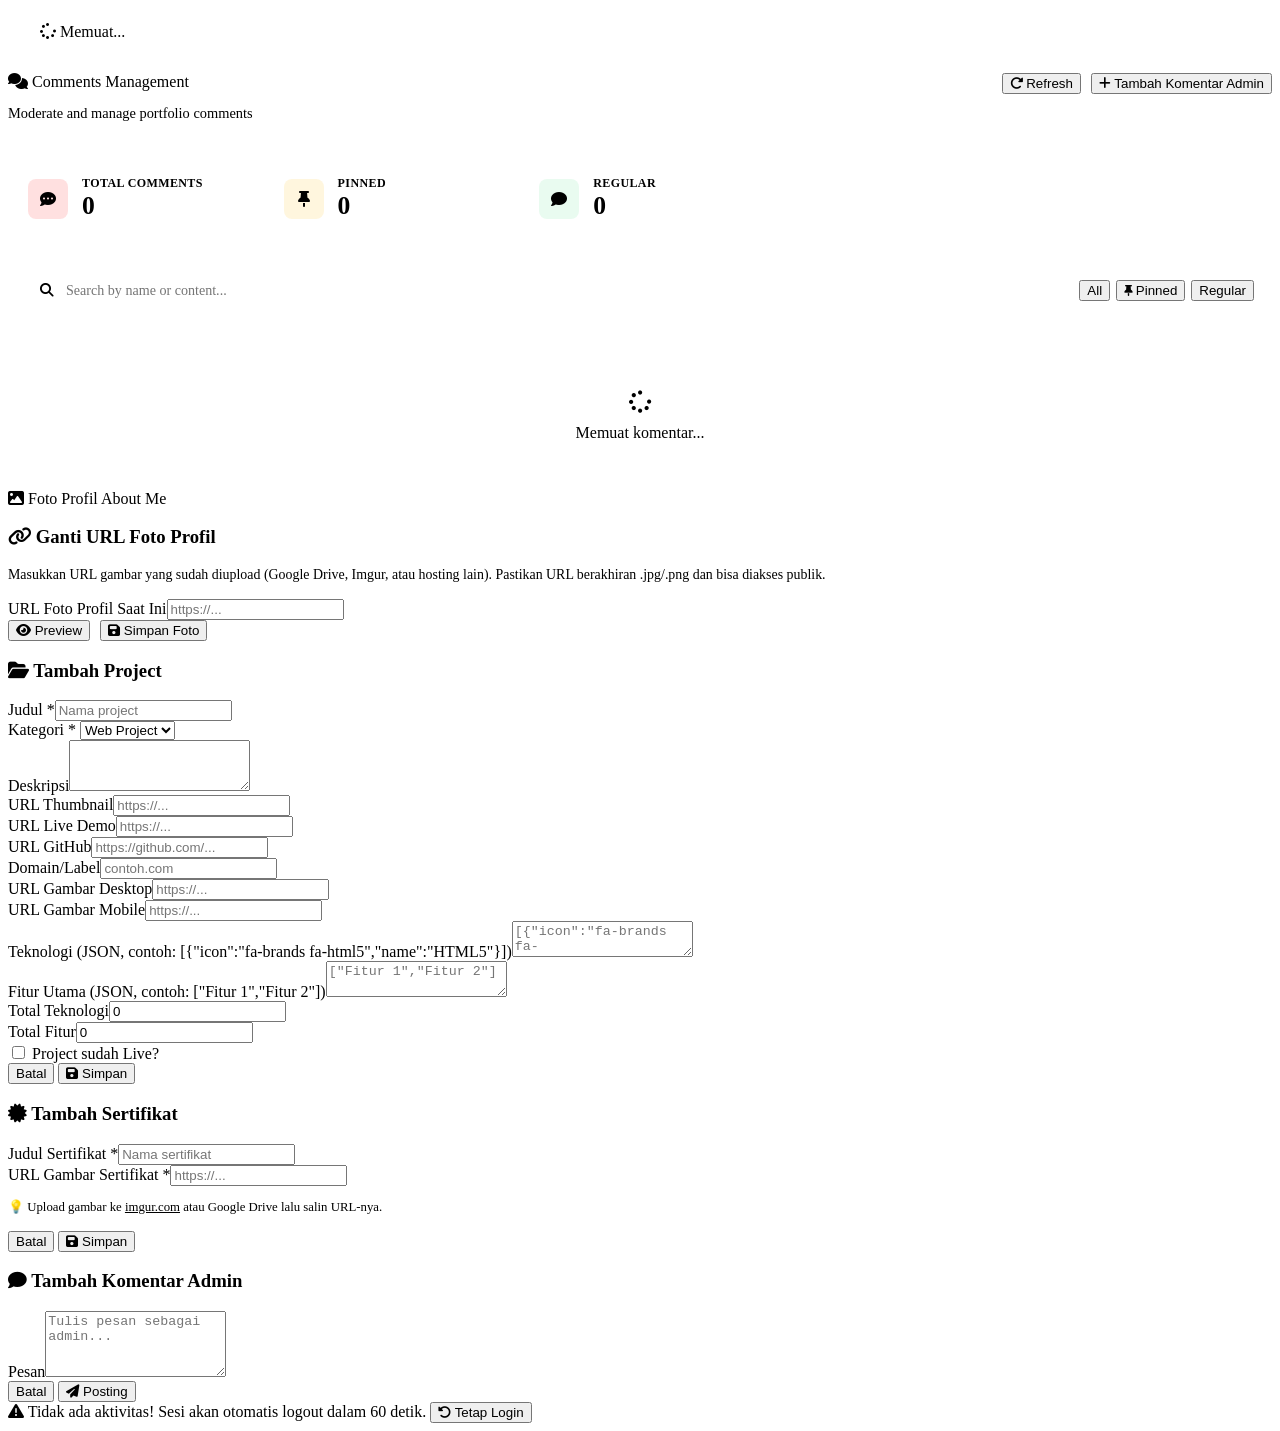
==== commit 3d25284d: "admin-index.html" ====
--- a/admin-index.html
+++ b/admin-index.html
@@ -1,639 +1,1978 @@
 <!doctype html>
 <html lang="id">
-<head>
-  <meta charset="UTF-8"/>
-  <meta name="viewport" content="width=device-width, initial-scale=1.0"/>
-  <title>Admin Dashboard - Hizkia Portfolio</title>
-  <link rel="stylesheet" href="https://cdnjs.cloudflare.com/ajax/libs/font-awesome/6.4.0/css/all.min.css"/>
-  <style>
-    *,*::before,*::after{margin:0;padding:0;box-sizing:border-box}
-    :root{--bg:#08020a;--panel:#120510;--red:#ff3333;--red-dark:#8a1515;--border:rgba(138,21,21,.4);--text:#f4f0f4;--muted:#8a7a8a;--green:#4ade80;--yellow:#fbbf24}
-    body{background:var(--bg);color:var(--text);font-family:'Segoe UI',sans-serif;min-height:100vh}
-      
-
-    /* ── LOGIN ── */
-    #login-screen{position:fixed;top: 0;left: 0;width: 100vw;height: 100vh;inset:0;background:var(--bg);display:flex;align-items:center;justify-content:center;z-index:9999}
-    .login-box{background:var(--panel);border:1px solid var(--border);border-radius:16px;padding:40px;width:360px;text-align:center;box-shadow: 0 10px 30px rgba(0,0,0,0.5);}
-    .login-box h2{font-size:1.5rem;font-weight:800;margin-bottom:8px}
-    .login-box p{color:var(--muted);font-size:.9rem;margin-bottom:28px}
-    .login-box input{width:100%;background:rgba(255,255,255,.05);border:1px solid var(--border);color:var(--text);padding:12px 16px;border-radius:8px;font-size:.95rem;margin-bottom:12px;outline:none}
-    .login-box input:focus{border-color:var(--red)}
-    .login-box button{width:100%;background:var(--red);color:#fff;border:none;padding:13px;border-radius:8px;font-size:1rem;font-weight:700;cursor:pointer;transition:background .2s}
-    .login-box button:hover{background:#cc2929}
-    #login-error{color:var(--red);font-size:.85rem;margin-top:10px;min-height:20px}
-
-    /* ── LAYOUT ── */
-    #admin-app{display:none}
-    .sidebar{position:fixed;top:0;left:0;width:240px;height:100vh;background:var(--panel);border-right:1px solid var(--border);display:flex;flex-direction:column;z-index:100}
-    .sidebar-logo{padding:24px 20px;border-bottom:1px solid var(--border)}
-    .sidebar-logo h2{font-size:1.05rem;font-weight:800;color:var(--text)}
-    .sidebar-logo p{font-size:.75rem;color:var(--muted);margin-top:3px}
-    .sidebar-nav{flex:1;padding:16px 12px;display:flex;flex-direction:column;gap:4px}
-    .nav-item{display:flex;align-items:center;gap:10px;padding:10px 14px;border-radius:8px;cursor:pointer;color:var(--muted);font-size:.9rem;font-weight:500;transition:all .2s;border:none;background:transparent;width:100%;text-align:left}
-    .nav-item:hover{background:rgba(255,51,51,.08);color:var(--text)}
-    .nav-item.active{background:rgba(255,51,51,.15);color:var(--red)}
-    .nav-item i{width:18px;text-align:center}
-    .sidebar-footer{padding:16px 20px;border-top:1px solid var(--border)}
-    .logout-btn{display:flex;align-items:center;gap:8px;color:var(--muted);font-size:.85rem;cursor:pointer;background:transparent;border:none;width:100%;padding:8px 0;transition:color .2s}
-    .logout-btn:hover{color:var(--red)}
-
-    /* ── MAIN ── */
-    .main{margin-left:240px;padding:32px;min-height:100vh}
-    .page{display:none}.page.active{display:block}
-    .page-title{font-size:1.5rem;font-weight:800;margin-bottom:24px;display:flex;align-items:center;gap:10px}
-    .page-title i{color:var(--red)}
-
-    /* ── CARDS / PANELS ── */
-    .panel{background:var(--panel);border:1px solid var(--border);border-radius:12px;padding:24px;margin-bottom:20px}
-    .panel h3{font-size:1rem;font-weight:700;margin-bottom:16px;display:flex;align-items:center;gap:8px}
-    .panel h3 i{color:var(--red)}
-
-    /* ── FORM ELEMENTS ── */
-    .form-group{margin-bottom:16px}
-    .form-group label{display:block;font-size:.82rem;color:var(--muted);margin-bottom:6px;font-weight:600}
-    .form-group input,.form-group textarea,.form-group select{width:100%;background:rgba(255,255,255,.04);border:1px solid var(--border);color:var(--text);padding:10px 14px;border-radius:8px;font-size:.9rem;outline:none;font-family:inherit;transition:border-color .2s}
-    .form-group input:focus,.form-group textarea:focus,.form-group select:focus{border-color:var(--red)}
-    .form-group textarea{resize:vertical;min-height:80px}
-    .form-row{display:grid;grid-template-columns:1fr 1fr;gap:16px}
-    .form-check{display:flex;align-items:center;gap:8px;font-size:.88rem;color:var(--muted);cursor:pointer}
-    .form-check input{width:auto}
-
-    /* ── BUTTONS ── */
-    .btn{display:inline-flex;align-items:center;gap:7px;padding:9px 18px;border-radius:8px;font-size:.85rem;font-weight:600;cursor:pointer;border:none;font-family:inherit;transition:all .2s;text-decoration:none}
-    .btn-primary{background:var(--red);color:#fff}.btn-primary:hover{background:#cc2929}
-    .btn-outline{background:transparent;color:var(--text);border:1px solid var(--border)}.btn-outline:hover{border-color:var(--red);color:var(--red)}
-    .btn-danger{background:rgba(255,51,51,.15);color:var(--red);border:1px solid rgba(255,51,51,.3)}.btn-danger:hover{background:rgba(255,51,51,.3)}
-    .btn-success{background:rgba(74,222,128,.15);color:var(--green);border:1px solid rgba(74,222,128,.3)}.btn-success:hover{background:rgba(74,222,128,.25)}
-    .btn-sm{padding:6px 12px;font-size:.78rem}
-
-    /* ── TABLE ── */
-    .table-wrap{overflow-x:auto}
-    table{width:100%;border-collapse:collapse;font-size:.87rem}
-    th,td{padding:12px 14px;text-align:left;border-bottom:1px solid rgba(255,255,255,.05)}
-    th{color:var(--muted);font-weight:600;font-size:.78rem;text-transform:uppercase;letter-spacing:.5px}
-    tr:hover td{background:rgba(255,255,255,.02)}
-    td img{width:48px;height:48px;object-fit:cover;border-radius:6px;border:1px solid var(--border)}
-    .badge{display:inline-block;padding:3px 10px;border-radius:20px;font-size:.72rem;font-weight:700;text-transform:uppercase;letter-spacing:.5px}
-    .badge-green{background:rgba(74,222,128,.15);color:var(--green)}
-    .badge-muted{background:rgba(255,255,255,.08);color:var(--muted)}
-    .badge-red{background:rgba(255,51,51,.15);color:var(--red)}
-    .td-actions{display:flex;gap:6px}
-
-    /* ── STATUS TOAST ── */
-    #toast{position:fixed;bottom:24px;right:24px;background:var(--panel);border:1px solid var(--border);padding:14px 20px;border-radius:10px;font-size:.88rem;z-index:9999;opacity:0;transform:translateY(10px);transition:all .3s;pointer-events:none;max-width:300px}
-    #toast.show{opacity:1;transform:translateY(0)}
-    #toast.toast-ok{border-color:rgba(74,222,128,.5);color:var(--green)}
-    #toast.toast-err{border-color:rgba(255,51,51,.5);color:var(--red)}
-
-    /* ── MODAL FORM ── */
-    .modal-bg{display:none;position:fixed;inset:0;background:rgba(0,0,0,.7);z-index:1000;align-items:center;justify-content:center}
-    .modal-bg.open{display:flex}
-    .modal-box{background:var(--panel);border:1px solid var(--border);border-radius:16px;padding:32px;width:90%;max-width:640px;max-height:90vh;overflow-y:auto}
-    .modal-box h3{font-size:1.1rem;font-weight:800;margin-bottom:20px;display:flex;align-items:center;gap:8px}
-    .modal-box h3 i{color:var(--red)}
-    .modal-footer{display:flex;gap:10px;justify-content:flex-end;margin-top:20px}
-
-    /* ── RESPONSIVE ── */
-    @media(max-width:768px){
-      .sidebar{width:100%;height:auto;position:relative}
-      .main{margin-left:0}
-      .form-row{grid-template-columns:1fr}
-    }
-  </style>
-</head>
-<body>
-
-<!-- ═══ LOGIN ═══ -->
-<div id="login-screen">
-  <div class="login-box">
-    <h2>🔐 Admin Login</h2>
-    <p>Masukkan email dan password admin</p>
-    <input type="email" id="login-email" placeholder="Email admin" />
-    <input type="password" id="login-pass" placeholder="Password admin" onkeydown="if(event.key==='Enter')doLogin()" />
-    <button id="btn-login" onclick="doLogin()">Masuk ke Dashboard</button>
-    <div id="login-error"></div>
-  </div>
-</div>
-
-<!-- ═══ ADMIN APP ═══ -->
-<div id="admin-app">
-
-  <!-- SIDEBAR -->
-  <div class="sidebar">
-    <div class="sidebar-logo">
-      <h2>⚡ Admin Panel</h2>
-      <p>Hizkia Mikayla M.</p>
-    </div>
-    <nav class="sidebar-nav">
-      <button class="nav-item active" onclick="showPage('page-home')"><i class="fa-solid fa-gauge"></i> Dashboard</button>
-      <button class="nav-item" onclick="showPage('page-content')"><i class="fa-solid fa-pen-to-square"></i> Edit Konten</button>
-      <button class="nav-item" onclick="showPage('page-projects')"><i class="fa-solid fa-folder-open"></i> Projects</button>
-      <button class="nav-item" onclick="showPage('page-certs')"><i class="fa-solid fa-certificate"></i> Sertifikat</button>
-      <button class="nav-item" onclick="showPage('page-comments')"><i class="fa-solid fa-comments"></i> Komentar</button>
-      <button class="nav-item" onclick="showPage('page-photo')"><i class="fa-solid fa-image"></i> Foto Profil</button>
-    </nav>
-    <div class="sidebar-footer">
-      <button class="logout-btn" onclick="doLogout()"><i class="fa-solid fa-right-from-bracket"></i> Keluar</button>
-    </div>
-  </div>
-
-  <div class="main">
-
-    <!-- ── DASHBOARD ── -->
-    <div class="page active" id="page-home">
-      <div class="page-title"><i class="fa-solid fa-gauge"></i> Dashboard</div>
-      <div style="display:grid;grid-template-columns:repeat(auto-fill,minmax(200px,1fr));gap:16px;margin-bottom:24px">
-        <div class="panel" style="text-align:center"><div style="font-size:2rem;color:var(--red);margin-bottom:8px"><i class="fa-solid fa-folder-open"></i></div><div id="dash-projects" style="font-size:1.8rem;font-weight:800">—</div><div style="color:var(--muted);font-size:.85rem">Projects</div></div>
-        <div class="panel" style="text-align:center"><div style="font-size:2rem;color:var(--red);margin-bottom:8px"><i class="fa-solid fa-certificate"></i></div><div id="dash-certs" style="font-size:1.8rem;font-weight:800">—</div><div style="color:var(--muted);font-size:.85rem">Sertifikat</div></div>
-        <div class="panel" style="text-align:center"><div style="font-size:2rem;color:var(--red);margin-bottom:8px"><i class="fa-solid fa-comments"></i></div><div id="dash-comments" style="font-size:1.8rem;font-weight:800">—</div><div style="color:var(--muted);font-size:.85rem">Komentar</div></div>
-      </div>
-      <div class="panel">
-        <h3><i class="fa-solid fa-circle-info"></i> Panduan Cepat</h3>
-        <ul style="color:var(--muted);font-size:.88rem;line-height:2;padding-left:18px">
-          <li><b style="color:var(--text)">Edit Konten</b> — ubah teks di semua section (Home, About, dll)</li>
-          <li><b style="color:var(--text)">Projects</b> — tambah, edit, hapus project di portfolio</li>
-          <li><b style="color:var(--text)">Sertifikat</b> — tambah, edit, hapus sertifikat</li>
-          <li><b style="color:var(--text)">Komentar</b> — lihat dan hapus komentar dari pengunjung</li>
-          <li><b style="color:var(--text)">Foto Profil</b> — ganti URL foto profil di About Me</li>
-        </ul>
+  <head>
+    <meta charset="UTF-8" />
+    <meta name="viewport" content="width=device-width, initial-scale=1.0" />
+    <title>Admin Dashboard - Hizkia Portfolio</title>
+    <link
+      rel="stylesheet"
+      href="https://cdnjs.cloudflare.com/ajax/libs/font-awesome/6.4.0/css/all.min.css"
+    />
+    <link rel="stylesheet" href="admin-style.css" />
+  </head>
+  <body>
+    <!-- ═══ LOGIN ═══ -->
+    <div id="login-screen">
+      <div class="login-box">
+        <h2>🔐 Admin Login</h2>
+        <p>Masukkan email dan password admin</p>
+        <input type="email" id="login-email" placeholder="Email admin" />
+        <input
+          type="password"
+          id="login-pass"
+          placeholder="Password admin"
+          onkeydown="if (event.key === 'Enter') doLogin();"
+        />
+        <button id="btn-login" onclick="doLogin()">Masuk ke Dashboard</button>
+        <div id="login-error"></div>
       </div>
     </div>
 
-    <!-- ── EDIT KONTEN ── -->
-    <div class="page" id="page-content">
-      <div class="page-title"><i class="fa-solid fa-pen-to-square"></i> Edit Konten Website</div>
-      <div class="panel">
-        <h3><i class="fa-solid fa-house"></i> Section Home</h3>
-        <div class="form-group"><label>Judul (gunakan \n untuk baris baru)</label><input type="text" id="c-home_title" placeholder="Web\nDeveloper" /></div>
-        <div class="form-group"><label>Subtitle</label><input type="text" id="c-home_subtitle" /></div>
-        <div class="form-group"><label>Deskripsi</label><textarea id="c-home_desc" rows="3"></textarea></div>
-        <button class="btn btn-primary" onclick="saveContent(['home_title','home_subtitle','home_desc'])"><i class="fa-solid fa-floppy-disk"></i> Simpan Home</button>
+    <!-- ═══ ADMIN APP ═══ -->
+    <div id="admin-app">
+      <!-- SIDEBAR -->
+      <div class="sidebar">
+        <div class="sidebar-logo">
+          <h2>⚡ Admin Panel</h2>
+          <p>Hizkia Mikayla M.</p>
+        </div>
+        <nav class="sidebar-nav">
+          <button class="nav-item active" onclick="showPage('page-home')">
+            <i class="fa-solid fa-gauge"></i> Dashboard
+          </button>
+          <button class="nav-item" onclick="showPage('page-content')">
+            <i class="fa-solid fa-pen-to-square"></i> Edit Konten
+          </button>
+          <button class="nav-item" onclick="showPage('page-projects')">
+            <i class="fa-solid fa-folder-open"></i> Projects
+          </button>
+          <button class="nav-item" onclick="showPage('page-certs')">
+            <i class="fa-solid fa-certificate"></i> Sertifikat
+          </button>
+          <button class="nav-item" onclick="showPage('page-comments')">
+            <i class="fa-solid fa-comments"></i> Komentar
+          </button>
+          <button class="nav-item" onclick="showPage('page-photo')">
+            <i class="fa-solid fa-image"></i> Foto Profil
+          </button>
+        </nav>
+        <div class="sidebar-footer">
+          <button class="logout-btn" onclick="doLogout()">
+            <i class="fa-solid fa-right-from-bracket"></i> Keluar
+          </button>
+        </div>
       </div>
-      <div class="panel">
-        <h3><i class="fa-solid fa-user"></i> Section About</h3>
-        <div class="form-group"><label>Subheading</label><input type="text" id="c-about_subheading" /></div>
-        <div class="form-group"><label>Deskripsi</label><textarea id="c-about_desc" rows="4"></textarea></div>
-        <div class="form-group"><label>Quote</label><textarea id="c-about_quote" rows="2"></textarea></div>
+
+      <div class="main">
+        <!-- ── DASHBOARD ── -->
+        <div class="page active" id="page-home">
+          <!-- Header -->
+          <div
+            style="
+              display: flex;
+              align-items: flex-start;
+              justify-content: space-between;
+              margin-bottom: 28px;
+              flex-wrap: wrap;
+              gap: 12px;
+            "
+          >
+            <div>
+              <div class="page-title" style="margin-bottom: 4px">
+                <i class="fa-solid fa-gauge"></i> Dashboard
+              </div>
+              <p style="color: var(--muted); font-size: 0.9rem">
+                Welcome back! Here's your portfolio overview.
+              </p>
+            </div>
+            <div
+              style="
+                display: flex;
+                align-items: center;
+                gap: 8px;
+                color: var(--muted);
+                font-size: 0.85rem;
+                background: var(--panel);
+                border: 1px solid var(--border);
+                padding: 8px 14px;
+                border-radius: 8px;
+                white-space: nowrap;
+              "
+            >
+              <i class="fa-regular fa-calendar" style="color: var(--red)"></i>
+              <span id="dash-date">—</span>
+            </div>
+          </div>
+
+          <!-- Stat Cards -->
+          <div
+            style="
+              display: grid;
+              grid-template-columns: repeat(auto-fill, minmax(210px, 1fr));
+              gap: 16px;
+              margin-bottom: 24px;
+            "
+          >
+            <!-- Total Projects -->
+            <div
+              class="panel"
+              style="
+                display: flex;
+                align-items: center;
+                justify-content: space-between;
+                padding: 20px 22px;
+              "
+            >
+              <div>
+                <div
+                  style="
+                    color: var(--muted);
+                    font-size: 0.78rem;
+                    font-weight: 600;
+                    text-transform: uppercase;
+                    letter-spacing: 0.5px;
+                    margin-bottom: 6px;
+                  "
+                >
+                  Total Projects
+                </div>
+                <div
+                  id="dash-projects"
+                  style="font-size: 2rem; font-weight: 800; line-height: 1"
+                >
+                  0
+                </div>
+              </div>
+              <div
+                style="
+                  width: 48px;
+                  height: 48px;
+                  border-radius: 10px;
+                  background: rgba(255, 51, 51, 0.18);
+                  display: flex;
+                  align-items: center;
+                  justify-content: center;
+                  flex-shrink: 0;
+                "
+              >
+                <i
+                  class="fa-solid fa-folder-open"
+                  style="color: var(--red); font-size: 1.3rem"
+                ></i>
+              </div>
+            </div>
+            <!-- Certificates -->
+            <div
+              class="panel"
+              style="
+                display: flex;
+                align-items: center;
+                justify-content: space-between;
+                padding: 20px 22px;
+              "
+            >
+              <div>
+                <div
+                  style="
+                    color: var(--muted);
+                    font-size: 0.78rem;
+                    font-weight: 600;
+                    text-transform: uppercase;
+                    letter-spacing: 0.5px;
+                    margin-bottom: 6px;
+                  "
+                >
+                  Certificates
+                </div>
+                <div
+                  id="dash-certs"
+                  style="font-size: 2rem; font-weight: 800; line-height: 1"
+                >
+                  0
+                </div>
+              </div>
+              <div
+                style="
+                  width: 48px;
+                  height: 48px;
+                  border-radius: 10px;
+                  background: rgba(74, 222, 128, 0.15);
+                  display: flex;
+                  align-items: center;
+                  justify-content: center;
+                  flex-shrink: 0;
+                "
+              >
+                <i
+                  class="fa-solid fa-certificate"
+                  style="color: var(--green); font-size: 1.3rem"
+                ></i>
+              </div>
+            </div>
+            <!-- Total Comments -->
+            <div
+              class="panel"
+              style="
+                display: flex;
+                align-items: center;
+                justify-content: space-between;
+                padding: 20px 22px;
+              "
+            >
+              <div>
+                <div
+                  style="
+                    color: var(--muted);
+                    font-size: 0.78rem;
+                    font-weight: 600;
+                    text-transform: uppercase;
+                    letter-spacing: 0.5px;
+                    margin-bottom: 6px;
+                  "
+                >
+                  Total Comments
+                </div>
+                <div
+                  id="dash-comments"
+                  style="font-size: 2rem; font-weight: 800; line-height: 1"
+                >
+                  0
+                </div>
+              </div>
+              <div
+                style="
+                  width: 48px;
+                  height: 48px;
+                  border-radius: 10px;
+                  background: rgba(255, 51, 51, 0.18);
+                  display: flex;
+                  align-items: center;
+                  justify-content: center;
+                  flex-shrink: 0;
+                "
+              >
+                <i
+                  class="fa-solid fa-comments"
+                  style="color: var(--red); font-size: 1.3rem"
+                ></i>
+              </div>
+            </div>
+            <!-- Pinned Comments -->
+            <div
+              class="panel"
+              style="
+                display: flex;
+                align-items: center;
+                justify-content: space-between;
+                padding: 20px 22px;
+              "
+            >
+              <div>
+                <div
+                  style="
+                    color: var(--muted);
+                    font-size: 0.78rem;
+                    font-weight: 600;
+                    text-transform: uppercase;
+                    letter-spacing: 0.5px;
+                    margin-bottom: 6px;
+                  "
+                >
+                  Pinned Comments
+                </div>
+                <div
+                  id="dash-pinned"
+                  style="font-size: 2rem; font-weight: 800; line-height: 1"
+                >
+                  0
+                </div>
+                <div
+                  style="
+                    color: var(--muted);
+                    font-size: 0.75rem;
+                    margin-top: 6px;
+                    display: flex;
+                    align-items: center;
+                    gap: 4px;
+                  "
+                >
+                  <i class="fa-solid fa-thumbtack"></i> pinned entries
+                </div>
+              </div>
+              <div
+                style="
+                  width: 48px;
+                  height: 48px;
+                  border-radius: 10px;
+                  background: rgba(251, 191, 36, 0.15);
+                  display: flex;
+                  align-items: center;
+                  justify-content: center;
+                  flex-shrink: 0;
+                "
+              >
+                <i
+                  class="fa-solid fa-chart-line"
+                  style="color: var(--yellow); font-size: 1.3rem"
+                ></i>
+              </div>
+            </div>
+          </div>
+
+          <!-- Recent Comments Activity -->
+          <div class="panel" style="margin-bottom: 24px">
+            <h3>
+              <i class="fa-solid fa-wave-square"></i> Recent Comments Activity
+            </h3>
+            <div id="dash-recent-comments">
+              <div
+                style="
+                  text-align: center;
+                  color: var(--muted);
+                  padding: 32px 0;
+                  font-size: 0.88rem;
+                "
+              >
+                <i
+                  class="fa-solid fa-spinner fa-spin"
+                  style="margin-bottom: 8px; display: block; font-size: 1.2rem"
+                ></i>
+                Memuat aktivitas terbaru…
+              </div>
+            </div>
+          </div>
+
+          <!-- Quick Action Cards -->
+          <div
+            style="
+              display: grid;
+              grid-template-columns: repeat(auto-fill, minmax(260px, 1fr));
+              gap: 16px;
+            "
+          >
+            <div
+              class="panel dash-action-card"
+              onclick="showPageById('page-projects')"
+              style="
+                cursor: pointer;
+                border-color: rgba(138, 21, 21, 0.4);
+                transition:
+                  border-color 0.2s,
+                  transform 0.2s;
+              "
+            >
+              <div
+                style="
+                  display: flex;
+                  align-items: center;
+                  gap: 12px;
+                  margin-bottom: 10px;
+                "
+              >
+                <div
+                  style="
+                    width: 40px;
+                    height: 40px;
+                    border-radius: 8px;
+                    background: rgba(255, 51, 51, 0.15);
+                    display: flex;
+                    align-items: center;
+                    justify-content: center;
+                  "
+                >
+                  <i
+                    class="fa-solid fa-folder-open"
+                    style="color: var(--red)"
+                  ></i>
+                </div>
+                <span style="font-weight: 700; font-size: 1rem"
+                  >Manage Projects</span
+                >
+              </div>
+              <p style="color: var(--muted); font-size: 0.85rem; margin: 0">
+                Add, edit, or remove portfolio projects
+              </p>
+            </div>
+            <div
+              class="panel dash-action-card"
+              onclick="showPageById('page-certs')"
+              style="
+                cursor: pointer;
+                border-color: rgba(74, 222, 128, 0.2);
+                transition:
+                  border-color 0.2s,
+                  transform 0.2s;
+              "
+            >
+              <div
+                style="
+                  display: flex;
+                  align-items: center;
+                  gap: 12px;
+                  margin-bottom: 10px;
+                "
+              >
+                <div
+                  style="
+                    width: 40px;
+                    height: 40px;
+                    border-radius: 8px;
+                    background: rgba(74, 222, 128, 0.12);
+                    display: flex;
+                    align-items: center;
+                    justify-content: center;
+                  "
+                >
+                  <i
+                    class="fa-solid fa-certificate"
+                    style="color: var(--green)"
+                  ></i>
+                </div>
+                <span style="font-weight: 700; font-size: 1rem"
+                  >Manage Certificates</span
+                >
+              </div>
+              <p style="color: var(--muted); font-size: 0.85rem; margin: 0">
+                Upload and organize certificates
+              </p>
+            </div>
+            <div
+              class="panel dash-action-card"
+              onclick="showPageById('page-comments')"
+              style="
+                cursor: pointer;
+                border-color: rgba(255, 51, 51, 0.4);
+                transition:
+                  border-color 0.2s,
+                  transform 0.2s;
+              "
+            >
+              <div
+                style="
+                  display: flex;
+                  align-items: center;
+                  gap: 12px;
+                  margin-bottom: 10px;
+                "
+              >
+                <div
+                  style="
+                    width: 40px;
+                    height: 40px;
+                    border-radius: 8px;
+                    background: rgba(255, 51, 51, 0.15);
+                    display: flex;
+                    align-items: center;
+                    justify-content: center;
+                  "
+                >
+                  <i
+                    class="fa-solid fa-comment-slash"
+                    style="color: var(--red)"
+                  ></i>
+                </div>
+                <span style="font-weight: 700; font-size: 1rem"
+                  >Moderate Comments</span
+                >
+              </div>
+              <p style="color: var(--muted); font-size: 0.85rem; margin: 0">
+                Pin, delete, or manage comments
+              </p>
+            </div>
+          </div>
+        </div>
+
+        <!-- ── EDIT KONTEN ── -->
+        <div class="page" id="page-content">
+          <div class="page-title">
+            <i class="fa-solid fa-pen-to-square"></i> Edit Konten Website
+          </div>
+          <div class="panel">
+            <h3><i class="fa-solid fa-house"></i> Section Home</h3>
+            <div class="form-group">
+              <label>Judul (gunakan \n untuk baris baru)</label
+              ><input
+                type="text"
+                id="c-home_title"
+                placeholder="Web\nDeveloper"
+              />
+            </div>
+            <div class="form-group">
+              <label>Subtitle</label><input type="text" id="c-home_subtitle" />
+            </div>
+            <div class="form-group">
+              <label>Deskripsi</label
+              ><textarea id="c-home_desc" rows="3"></textarea>
+            </div>
+            <button
+              class="btn btn-primary"
+              onclick="
+                saveContent(['home_title', 'home_subtitle', 'home_desc'])
+              "
+            >
+              <i class="fa-solid fa-floppy-disk"></i> Simpan Home
+            </button>
+          </div>
+          <div class="panel">
+            <h3><i class="fa-solid fa-user"></i> Section About</h3>
+            <div class="form-group">
+              <label>Subheading</label
+              ><input type="text" id="c-about_subheading" />
+            </div>
+            <div class="form-group">
+              <label>Deskripsi</label
+              ><textarea id="c-about_desc" rows="4"></textarea>
+            </div>
+            <div class="form-group">
+              <label>Quote</label
+              ><textarea id="c-about_quote" rows="2"></textarea>
+            </div>
+            <div class="form-row">
+              <div class="form-group">
+                <label>Total Projects (angka)</label
+                ><input type="number" id="c-stat_projects" />
+              </div>
+              <div class="form-group">
+                <label>Total Sertifikat (angka)</label
+                ><input type="number" id="c-stat_certs" />
+              </div>
+              <div class="form-group">
+                <label>Years of Experience (angka)</label
+                ><input type="number" id="c-stat_exp" />
+              </div>
+              <div class="form-group">
+                <label>Link CV (Google Drive)</label
+                ><input type="text" id="c-cv_link" />
+              </div>
+            </div>
+            <button
+              class="btn btn-primary"
+              onclick="
+                saveContent([
+                  'about_subheading',
+                  'about_desc',
+                  'about_quote',
+                  'stat_projects',
+                  'stat_certs',
+                  'stat_exp',
+                  'cv_link',
+                ])
+              "
+            >
+              <i class="fa-solid fa-floppy-disk"></i> Simpan About
+            </button>
+          </div>
+          <div class="panel">
+            <h3><i class="fa-solid fa-layer-group"></i> Section Portfolio</h3>
+            <div class="form-group">
+              <label>Subheading Portfolio</label
+              ><textarea id="c-portfolio_subheading" rows="2"></textarea>
+            </div>
+            <button
+              class="btn btn-primary"
+              onclick="saveContent(['portfolio_subheading'])"
+            >
+              <i class="fa-solid fa-floppy-disk"></i> Simpan Portfolio
+            </button>
+          </div>
+        </div>
+
+        <!-- ── PROJECTS ── -->
+        <div class="page" id="page-projects">
+          <div class="page-title">
+            <i class="fa-solid fa-folder-open"></i> Manajemen Projects
+          </div>
+          <button
+            class="btn btn-primary"
+            style="margin-bottom: 20px"
+            onclick="openProjectModal()"
+          >
+            <i class="fa-solid fa-plus"></i> Tambah Project
+          </button>
+          <div class="panel">
+            <div class="table-wrap">
+              <table id="projects-table">
+                <thead>
+                  <tr>
+                    <th>Thumbnail</th>
+                    <th>Judul</th>
+                    <th>Kategori</th>
+                    <th>Status</th>
+                    <th>Aksi</th>
+                  </tr>
+                </thead>
+                <tbody id="projects-tbody">
+                  <tr>
+                    <td
+                      colspan="5"
+                      style="
+                        text-align: center;
+                        color: var(--muted);
+                        padding: 30px;
+                      "
+                    >
+                      <i class="fa-solid fa-spinner fa-spin"></i> Memuat...
+                    </td>
+                  </tr>
+                </tbody>
+              </table>
+            </div>
+          </div>
+        </div>
+
+        <!-- ── SERTIFIKAT ── -->
+        <div class="page" id="page-certs">
+          <div class="page-title">
+            <i class="fa-solid fa-certificate"></i> Manajemen Sertifikat
+          </div>
+          <button
+            class="btn btn-primary"
+            style="margin-bottom: 20px"
+            onclick="openCertFormModal()"
+          >
+            <i class="fa-solid fa-plus"></i> Tambah Sertifikat
+          </button>
+          <div class="panel">
+            <div class="table-wrap">
+              <table>
+                <thead>
+                  <tr>
+                    <th>Gambar</th>
+                    <th>Judul</th>
+                    <th>Aksi</th>
+                  </tr>
+                </thead>
+                <tbody id="certs-tbody">
+                  <tr>
+                    <td
+                      colspan="3"
+                      style="
+                        text-align: center;
+                        color: var(--muted);
+                        padding: 30px;
+                      "
+                    >
+                      <i class="fa-solid fa-spinner fa-spin"></i> Memuat...
+                    </td>
+                  </tr>
+                </tbody>
+              </table>
+            </div>
+          </div>
+        </div>
+
+        <!-- ── KOMENTAR ── -->
+        <div class="page" id="page-comments">
+          <!-- Header -->
+          <div
+            style="
+              display: flex;
+              align-items: flex-start;
+              justify-content: space-between;
+              margin-bottom: 24px;
+              flex-wrap: wrap;
+              gap: 12px;
+            "
+          >
+            <div>
+              <div class="page-title" style="margin-bottom: 4px">
+                <i class="fa-solid fa-comments"></i> Comments Management
+              </div>
+              <p style="color: var(--muted); font-size: 0.9rem">
+                Moderate and manage portfolio comments
+              </p>
+            </div>
+            <div
+              style="
+                display: flex;
+                gap: 10px;
+                align-items: center;
+                flex-wrap: wrap;
+              "
+            >
+              <button class="btn btn-outline" onclick="refreshComments()">
+                <i class="fa-solid fa-rotate-right"></i> Refresh
+              </button>
+              <button class="btn btn-primary" onclick="openAdminCommentModal()">
+                <i class="fa-solid fa-plus"></i> Tambah Komentar Admin
+              </button>
+            </div>
+          </div>
+
+          <!-- Stat mini-cards -->
+          <div
+            style="
+              display: grid;
+              grid-template-columns: repeat(auto-fill, minmax(200px, 1fr));
+              gap: 14px;
+              margin-bottom: 20px;
+            "
+          >
+            <div
+              class="panel"
+              style="
+                padding: 16px 20px;
+                display: flex;
+                align-items: center;
+                gap: 14px;
+              "
+            >
+              <div
+                style="
+                  width: 40px;
+                  height: 40px;
+                  border-radius: 8px;
+                  background: rgba(255, 51, 51, 0.15);
+                  display: flex;
+                  align-items: center;
+                  justify-content: center;
+                  flex-shrink: 0;
+                "
+              >
+                <i
+                  class="fa-solid fa-comment-dots"
+                  style="color: var(--red)"
+                ></i>
+              </div>
+              <div>
+                <div
+                  style="
+                    color: var(--muted);
+                    font-size: 0.75rem;
+                    font-weight: 600;
+                    text-transform: uppercase;
+                    letter-spacing: 0.4px;
+                  "
+                >
+                  Total Comments
+                </div>
+                <div
+                  id="cm-total"
+                  style="font-size: 1.6rem; font-weight: 800; line-height: 1.2"
+                >
+                  0
+                </div>
+              </div>
+            </div>
+            <div
+              class="panel"
+              style="
+                padding: 16px 20px;
+                display: flex;
+                align-items: center;
+                gap: 14px;
+              "
+            >
+              <div
+                style="
+                  width: 40px;
+                  height: 40px;
+                  border-radius: 8px;
+                  background: rgba(251, 191, 36, 0.15);
+                  display: flex;
+                  align-items: center;
+                  justify-content: center;
+                  flex-shrink: 0;
+                "
+              >
+                <i
+                  class="fa-solid fa-thumbtack"
+                  style="color: var(--yellow)"
+                ></i>
+              </div>
+              <div>
+                <div
+                  style="
+                    color: var(--muted);
+                    font-size: 0.75rem;
+                    font-weight: 600;
+                    text-transform: uppercase;
+                    letter-spacing: 0.4px;
+                  "
+                >
+                  Pinned
+                </div>
+                <div
+                  id="cm-pinned"
+                  style="font-size: 1.6rem; font-weight: 800; line-height: 1.2"
+                >
+                  0
+                </div>
+              </div>
+            </div>
+            <div
+              class="panel"
+              style="
+                padding: 16px 20px;
+                display: flex;
+                align-items: center;
+                gap: 14px;
+              "
+            >
+              <div
+                style="
+                  width: 40px;
+                  height: 40px;
+                  border-radius: 8px;
+                  background: rgba(74, 222, 128, 0.12);
+                  display: flex;
+                  align-items: center;
+                  justify-content: center;
+                  flex-shrink: 0;
+                "
+              >
+                <i class="fa-solid fa-comment" style="color: var(--green)"></i>
+              </div>
+              <div>
+                <div
+                  style="
+                    color: var(--muted);
+                    font-size: 0.75rem;
+                    font-weight: 600;
+                    text-transform: uppercase;
+                    letter-spacing: 0.4px;
+                  "
+                >
+                  Regular
+                </div>
+                <div
+                  id="cm-regular"
+                  style="font-size: 1.6rem; font-weight: 800; line-height: 1.2"
+                >
+                  0
+                </div>
+              </div>
+            </div>
+          </div>
+
+          <!-- Search + Filter -->
+          <div class="panel" style="padding: 14px 18px; margin-bottom: 20px">
+            <div
+              style="
+                display: flex;
+                align-items: center;
+                gap: 12px;
+                flex-wrap: wrap;
+              "
+            >
+              <!-- Search -->
+              <div
+                style="
+                  flex: 1;
+                  min-width: 200px;
+                  display: flex;
+                  align-items: center;
+                  gap: 10px;
+                  background: rgba(255, 255, 255, 0.04);
+                  border: 1px solid var(--border);
+                  border-radius: 8px;
+                  padding: 9px 14px;
+                "
+              >
+                <i
+                  class="fa-solid fa-magnifying-glass"
+                  style="
+                    color: var(--muted);
+                    font-size: 0.85rem;
+                    flex-shrink: 0;
+                  "
+                ></i>
+                <input
+                  type="text"
+                  id="cm-search"
+                  placeholder="Search by name or content..."
+                  style="
+                    background: transparent;
+                    border: none;
+                    color: var(--text);
+                    font-size: 0.88rem;
+                    outline: none;
+                    width: 100%;
+                    font-family: inherit;
+                  "
+                  oninput="filterComments()"
+                />
+              </div>
+              <!-- Filter tabs -->
+              <div style="display: flex; gap: 6px; flex-shrink: 0">
+                <button
+                  id="cm-tab-all"
+                  class="btn btn-sm cm-tab active-tab"
+                  onclick="setCommentTab('all')"
+                >
+                  All
+                </button>
+                <button
+                  id="cm-tab-pinned"
+                  class="btn btn-sm cm-tab"
+                  onclick="setCommentTab('pinned')"
+                >
+                  <i
+                    class="fa-solid fa-thumbtack"
+                    style="font-size: 0.7rem"
+                  ></i>
+                  Pinned
+                </button>
+                <button
+                  id="cm-tab-regular"
+                  class="btn btn-sm cm-tab"
+                  onclick="setCommentTab('regular')"
+                >
+                  Regular
+                </button>
+              </div>
+            </div>
+          </div>
+
+          <!-- Comments list -->
+          <div class="panel" style="padding: 0; overflow: hidden">
+            <div id="comments-list-wrap">
+              <div
+                style="
+                  text-align: center;
+                  color: var(--muted);
+                  padding: 48px 20px;
+                "
+              >
+                <i
+                  class="fa-solid fa-spinner fa-spin"
+                  style="font-size: 1.4rem; display: block; margin-bottom: 10px"
+                ></i>
+                Memuat komentar...
+              </div>
+            </div>
+          </div>
+        </div>
+
+        <!-- ── FOTO PROFIL ── -->
+        <div class="page" id="page-photo">
+          <div class="page-title">
+            <i class="fa-solid fa-image"></i> Foto Profil About Me
+          </div>
+          <div class="panel">
+            <h3><i class="fa-solid fa-link"></i> Ganti URL Foto Profil</h3>
+            <p
+              style="
+                color: var(--muted);
+                font-size: 0.87rem;
+                margin-bottom: 16px;
+              "
+            >
+              Masukkan URL gambar yang sudah diupload (Google Drive, Imgur, atau
+              hosting lain). Pastikan URL berakhiran .jpg/.png dan bisa diakses
+              publik.
+            </p>
+            <div class="form-group">
+              <label>URL Foto Profil Saat Ini</label
+              ><input
+                type="text"
+                id="c-profile_photo_url"
+                placeholder="https://..."
+              />
+            </div>
+            <div id="photo-preview-admin" style="margin: 16px 0; display: none">
+              <img
+                id="photo-preview-img-admin"
+                src=""
+                style="
+                  width: 120px;
+                  height: 120px;
+                  border-radius: 50%;
+                  object-fit: cover;
+                  border: 3px solid var(--red);
+                "
+              />
+            </div>
+            <div style="display: flex; gap: 10px">
+              <button class="btn btn-outline" onclick="previewAdminPhoto()">
+                <i class="fa-solid fa-eye"></i> Preview
+              </button>
+              <button
+                class="btn btn-primary"
+                onclick="saveContent(['profile_photo_url'])"
+              >
+                <i class="fa-solid fa-floppy-disk"></i> Simpan Foto
+              </button>
+            </div>
+          </div>
+        </div>
+      </div>
+      <!-- /main -->
+    </div>
+    <!-- /admin-app -->
+
+    <!-- ══ MODAL: PROJECT FORM ══ -->
+    <div class="modal-bg" id="modal-project">
+      <div class="modal-box">
+        <h3>
+          <i class="fa-solid fa-folder-open"></i>
+          <span id="modal-project-title">Tambah Project</span>
+        </h3>
+        <input type="hidden" id="proj-id" />
         <div class="form-row">
-          <div class="form-group"><label>Total Projects (angka)</label><input type="number" id="c-stat_projects" /></div>
-          <div class="form-group"><label>Total Sertifikat (angka)</label><input type="number" id="c-stat_certs" /></div>
-          <div class="form-group"><label>Years of Experience (angka)</label><input type="number" id="c-stat_exp" /></div>
-          <div class="form-group"><label>Link CV (Google Drive)</label><input type="text" id="c-cv_link" /></div>
-        </div>
-        <button class="btn btn-primary" onclick="saveContent(['about_subheading','about_desc','about_quote','stat_projects','stat_certs','stat_exp','cv_link'])"><i class="fa-solid fa-floppy-disk"></i> Simpan About</button>
-      </div>
-      <div class="panel">
-        <h3><i class="fa-solid fa-layer-group"></i> Section Portfolio</h3>
-        <div class="form-group"><label>Subheading Portfolio</label><textarea id="c-portfolio_subheading" rows="2"></textarea></div>
-        <button class="btn btn-primary" onclick="saveContent(['portfolio_subheading'])"><i class="fa-solid fa-floppy-disk"></i> Simpan Portfolio</button>
+          <div class="form-group">
+            <label>Judul *</label
+            ><input type="text" id="proj-title" placeholder="Nama project" />
+          </div>
+          <div class="form-group">
+            <label>Kategori *</label>
+            <select id="proj-category">
+              <option value="Web Project">Web Project</option>
+              <option value="Design">Design</option>
+              <option value="Editing">Editing</option>
+            </select>
+          </div>
+        </div>
+        <div class="form-group">
+          <label>Deskripsi</label><textarea id="proj-desc" rows="3"></textarea>
+        </div>
+        <div class="form-row">
+          <div class="form-group">
+            <label>URL Thumbnail</label
+            ><input type="text" id="proj-thumb" placeholder="https://..." />
+          </div>
+          <div class="form-group">
+            <label>URL Live Demo</label
+            ><input type="text" id="proj-live" placeholder="https://..." />
+          </div>
+        </div>
+        <div class="form-row">
+          <div class="form-group">
+            <label>URL GitHub</label
+            ><input
+              type="text"
+              id="proj-github"
+              placeholder="https://github.com/..."
+            />
+          </div>
+          <div class="form-group">
+            <label>Domain/Label</label
+            ><input type="text" id="proj-sitelabel" placeholder="contoh.com" />
+          </div>
+        </div>
+        <div class="form-row">
+          <div class="form-group">
+            <label>URL Gambar Desktop</label
+            ><input
+              type="text"
+              id="proj-imgdesktop"
+              placeholder="https://..."
+            />
+          </div>
+          <div class="form-group">
+            <label>URL Gambar Mobile</label
+            ><input type="text" id="proj-imgmobile" placeholder="https://..." />
+          </div>
+        </div>
+        <div class="form-group">
+          <label
+            >Teknologi (JSON, contoh: [{"icon":"fa-brands
+            fa-html5","name":"HTML5"}])</label
+          ><textarea
+            id="proj-tech"
+            rows="2"
+            placeholder='[{"icon":"fa-brands fa-html5","name":"HTML5"}]'
+          ></textarea>
+        </div>
+        <div class="form-group">
+          <label>Fitur Utama (JSON, contoh: ["Fitur 1","Fitur 2"])</label
+          ><textarea
+            id="proj-features"
+            rows="2"
+            placeholder='["Fitur 1","Fitur 2"]'
+          ></textarea>
+        </div>
+        <div class="form-row">
+          <div class="form-group">
+            <label>Total Teknologi</label
+            ><input type="number" id="proj-totaltech" value="0" />
+          </div>
+          <div class="form-group">
+            <label>Total Fitur</label
+            ><input type="number" id="proj-totalfeat" value="0" />
+          </div>
+        </div>
+        <label class="form-check"
+          ><input type="checkbox" id="proj-islive" /> Project sudah Live?</label
+        >
+        <div class="modal-footer">
+          <button class="btn btn-outline" onclick="closeModal('modal-project')">
+            Batal
+          </button>
+          <button class="btn btn-primary" onclick="saveProject()">
+            <i class="fa-solid fa-floppy-disk"></i> Simpan
+          </button>
+        </div>
       </div>
     </div>
 
-    <!-- ── PROJECTS ── -->
-    <div class="page" id="page-projects">
-      <div class="page-title"><i class="fa-solid fa-folder-open"></i> Manajemen Projects</div>
-      <button class="btn btn-primary" style="margin-bottom:20px" onclick="openProjectModal()"><i class="fa-solid fa-plus"></i> Tambah Project</button>
-      <div class="panel">
-        <div class="table-wrap">
-          <table id="projects-table">
-            <thead><tr><th>Thumbnail</th><th>Judul</th><th>Kategori</th><th>Status</th><th>Aksi</th></tr></thead>
-            <tbody id="projects-tbody"><tr><td colspan="5" style="text-align:center;color:var(--muted);padding:30px"><i class="fa-solid fa-spinner fa-spin"></i> Memuat...</td></tr></tbody>
-          </table>
+    <!-- ══ MODAL: CERT FORM ══ -->
+    <div class="modal-bg" id="modal-cert-form">
+      <div class="modal-box">
+        <h3>
+          <i class="fa-solid fa-certificate"></i>
+          <span id="modal-cert-title">Tambah Sertifikat</span>
+        </h3>
+        <input type="hidden" id="cert-form-id" />
+        <div class="form-group">
+          <label>Judul Sertifikat *</label
+          ><input
+            type="text"
+            id="cert-form-title"
+            placeholder="Nama sertifikat"
+          />
+        </div>
+        <div class="form-group">
+          <label>URL Gambar Sertifikat *</label
+          ><input type="text" id="cert-form-img" placeholder="https://..." />
+        </div>
+        <p style="color: var(--muted); font-size: 0.8rem; margin-bottom: 16px">
+          💡 Upload gambar ke
+          <a href="https://imgur.com" target="_blank" style="color: var(--red)"
+            >imgur.com</a
+          >
+          atau Google Drive lalu salin URL-nya.
+        </p>
+        <div class="modal-footer">
+          <button
+            class="btn btn-outline"
+            onclick="closeModal('modal-cert-form')"
+          >
+            Batal
+          </button>
+          <button class="btn btn-primary" onclick="saveCert()">
+            <i class="fa-solid fa-floppy-disk"></i> Simpan
+          </button>
         </div>
       </div>
     </div>
 
-    <!-- ── SERTIFIKAT ── -->
-    <div class="page" id="page-certs">
-      <div class="page-title"><i class="fa-solid fa-certificate"></i> Manajemen Sertifikat</div>
-      <button class="btn btn-primary" style="margin-bottom:20px" onclick="openCertFormModal()"><i class="fa-solid fa-plus"></i> Tambah Sertifikat</button>
-      <div class="panel">
-        <div class="table-wrap">
-          <table>
-            <thead><tr><th>Gambar</th><th>Judul</th><th>Aksi</th></tr></thead>
-            <tbody id="certs-tbody"><tr><td colspan="3" style="text-align:center;color:var(--muted);padding:30px"><i class="fa-solid fa-spinner fa-spin"></i> Memuat...</td></tr></tbody>
-          </table>
+    <!-- ══ MODAL: KOMENTAR ADMIN ══ -->
+    <div class="modal-bg" id="modal-admin-comment">
+      <div class="modal-box">
+        <h3><i class="fa-solid fa-comment"></i> Tambah Komentar Admin</h3>
+        <div class="form-group">
+          <label>Pesan</label
+          ><textarea
+            id="admin-comment-msg"
+            rows="4"
+            placeholder="Tulis pesan sebagai admin..."
+          ></textarea>
+        </div>
+        <div class="modal-footer">
+          <button
+            class="btn btn-outline"
+            onclick="closeModal('modal-admin-comment')"
+          >
+            Batal
+          </button>
+          <button class="btn btn-primary" onclick="saveAdminComment()">
+            <i class="fa-solid fa-paper-plane"></i> Posting
+          </button>
         </div>
       </div>
     </div>
 
-    <!-- ── KOMENTAR ── -->
-    <div class="page" id="page-comments">
-      <div class="page-title"><i class="fa-solid fa-comments"></i> Manajemen Komentar</div>
-      <div style="display:flex;gap:10px;margin-bottom:20px">
-        <button class="btn btn-primary" onclick="openAdminCommentModal()"><i class="fa-solid fa-plus"></i> Tambah Komentar Admin</button>
-      </div>
-      <div class="panel">
-        <div class="table-wrap">
-          <table>
-            <thead><tr><th>Foto</th><th>Nama</th><th>Pesan</th><th>Tanggal</th><th>Aksi</th></tr></thead>
-            <tbody id="comments-tbody"><tr><td colspan="5" style="text-align:center;color:var(--muted);padding:30px"><i class="fa-solid fa-spinner fa-spin"></i> Memuat...</td></tr></tbody>
-          </table>
-        </div>
-      </div>
+    <!-- AUTO LOGOUT WARNING BANNER -->
+    <div id="inactivity-warning">
+      <i class="fa-solid fa-triangle-exclamation"></i>
+      Tidak ada aktivitas! Sesi akan otomatis logout dalam
+      <span id="countdown-sec">60</span> detik.
+      <button onclick="resetInactivityTimer()">
+        <i class="fa-solid fa-rotate-left"></i> Tetap Login
+      </button>
     </div>
 
-    <!-- ── FOTO PROFIL ── -->
-    <div class="page" id="page-photo">
-      <div class="page-title"><i class="fa-solid fa-image"></i> Foto Profil About Me</div>
-      <div class="panel">
-        <h3><i class="fa-solid fa-link"></i> Ganti URL Foto Profil</h3>
-        <p style="color:var(--muted);font-size:.87rem;margin-bottom:16px">Masukkan URL gambar yang sudah diupload (Google Drive, Imgur, atau hosting lain). Pastikan URL berakhiran .jpg/.png dan bisa diakses publik.</p>
-        <div class="form-group"><label>URL Foto Profil Saat Ini</label><input type="text" id="c-profile_photo_url" placeholder="https://..." /></div>
-        <div id="photo-preview-admin" style="margin:16px 0;display:none"><img id="photo-preview-img-admin" src="" style="width:120px;height:120px;border-radius:50%;object-fit:cover;border:3px solid var(--red)" /></div>
-        <div style="display:flex;gap:10px">
-          <button class="btn btn-outline" onclick="previewAdminPhoto()"><i class="fa-solid fa-eye"></i> Preview</button>
-          <button class="btn btn-primary" onclick="saveContent(['profile_photo_url'])"><i class="fa-solid fa-floppy-disk"></i> Simpan Foto</button>
-        </div>
-      </div>
-    </div>
-
-  </div><!-- /main -->
-</div><!-- /admin-app -->
-
-<!-- ══ MODAL: PROJECT FORM ══ -->
-<div class="modal-bg" id="modal-project">
-  <div class="modal-box">
-    <h3><i class="fa-solid fa-folder-open"></i> <span id="modal-project-title">Tambah Project</span></h3>
-    <input type="hidden" id="proj-id" />
-    <div class="form-row">
-      <div class="form-group"><label>Judul *</label><input type="text" id="proj-title" placeholder="Nama project" /></div>
-      <div class="form-group"><label>Kategori *</label>
-        <select id="proj-category">
-          <option value="Web Project">Web Project</option>
-          <option value="Design">Design</option>
-          <option value="Editing">Editing</option>
-        </select>
-      </div>
-    </div>
-    <div class="form-group"><label>Deskripsi</label><textarea id="proj-desc" rows="3"></textarea></div>
-    <div class="form-row">
-      <div class="form-group"><label>URL Thumbnail</label><input type="text" id="proj-thumb" placeholder="https://..." /></div>
-      <div class="form-group"><label>URL Live Demo</label><input type="text" id="proj-live" placeholder="https://..." /></div>
-    </div>
-    <div class="form-row">
-      <div class="form-group"><label>URL GitHub</label><input type="text" id="proj-github" placeholder="https://github.com/..." /></div>
-      <div class="form-group"><label>Domain/Label</label><input type="text" id="proj-sitelabel" placeholder="contoh.com" /></div>
-    </div>
-    <div class="form-row">
-      <div class="form-group"><label>URL Gambar Desktop</label><input type="text" id="proj-imgdesktop" placeholder="https://..." /></div>
-      <div class="form-group"><label>URL Gambar Mobile</label><input type="text" id="proj-imgmobile" placeholder="https://..." /></div>
-    </div>
-    <div class="form-group"><label>Teknologi (JSON, contoh: [{"icon":"fa-brands fa-html5","name":"HTML5"}])</label><textarea id="proj-tech" rows="2" placeholder='[{"icon":"fa-brands fa-html5","name":"HTML5"}]'></textarea></div>
-    <div class="form-group"><label>Fitur Utama (JSON, contoh: ["Fitur 1","Fitur 2"])</label><textarea id="proj-features" rows="2" placeholder='["Fitur 1","Fitur 2"]'></textarea></div>
-    <div class="form-row">
-      <div class="form-group"><label>Total Teknologi</label><input type="number" id="proj-totaltech" value="0" /></div>
-      <div class="form-group"><label>Total Fitur</label><input type="number" id="proj-totalfeat" value="0" /></div>
-    </div>
-    <label class="form-check"><input type="checkbox" id="proj-islive" /> Project sudah Live?</label>
-    <div class="modal-footer">
-      <button class="btn btn-outline" onclick="closeModal('modal-project')">Batal</button>
-      <button class="btn btn-primary" onclick="saveProject()"><i class="fa-solid fa-floppy-disk"></i> Simpan</button>
-    </div>
-  </div>
-</div>
-
-<!-- ══ MODAL: CERT FORM ══ -->
-<div class="modal-bg" id="modal-cert-form">
-  <div class="modal-box">
-    <h3><i class="fa-solid fa-certificate"></i> <span id="modal-cert-title">Tambah Sertifikat</span></h3>
-    <input type="hidden" id="cert-form-id" />
-    <div class="form-group"><label>Judul Sertifikat *</label><input type="text" id="cert-form-title" placeholder="Nama sertifikat" /></div>
-    <div class="form-group"><label>URL Gambar Sertifikat *</label><input type="text" id="cert-form-img" placeholder="https://..." /></div>
-    <p style="color:var(--muted);font-size:.8rem;margin-bottom:16px">💡 Upload gambar ke <a href="https://imgur.com" target="_blank" style="color:var(--red)">imgur.com</a> atau Google Drive lalu salin URL-nya.</p>
-    <div class="modal-footer">
-      <button class="btn btn-outline" onclick="closeModal('modal-cert-form')">Batal</button>
-      <button class="btn btn-primary" onclick="saveCert()"><i class="fa-solid fa-floppy-disk"></i> Simpan</button>
-    </div>
-  </div>
-</div>
-
-<!-- ══ MODAL: KOMENTAR ADMIN ══ -->
-<div class="modal-bg" id="modal-admin-comment">
-  <div class="modal-box">
-    <h3><i class="fa-solid fa-comment"></i> Tambah Komentar Admin</h3>
-    <div class="form-group"><label>Pesan</label><textarea id="admin-comment-msg" rows="4" placeholder="Tulis pesan sebagai admin..."></textarea></div>
-    <div class="modal-footer">
-      <button class="btn btn-outline" onclick="closeModal('modal-admin-comment')">Batal</button>
-      <button class="btn btn-primary" onclick="saveAdminComment()"><i class="fa-solid fa-paper-plane"></i> Posting</button>
-    </div>
-  </div>
-</div>
-
-<!-- TOAST -->
-<div id="toast"></div>
-
-<script src="supabase.js"></script>
-
-<script>
-
-// ══════════════════════════════════════════
-// LOGIN / LOGOUT DENGAN SUPABASE
-// ══════════════════════════════════════════
-
-// Cek otomatis saat halaman dibuka: jika sudah ada token, langsung masuk
-document.addEventListener('DOMContentLoaded', () => {
-  if (localStorage.getItem('supa_token')) {
-    document.getElementById('login-screen').style.display = 'none';
-    document.getElementById('admin-app').style.display = 'block';
-    initDashboard();
-  }
-});
-
-async function doLogin(){
-  var email = document.getElementById('login-email').value;
-  var pass = document.getElementById('login-pass').value;
-  var btn = document.getElementById('btn-login');
-  var err = document.getElementById('login-error');
-
-  if(!email || !pass) { err.textContent = 'Isi email dan password!'; return; }
-
-  btn.textContent = 'Memeriksa...';
-  btn.disabled = true;
-  err.textContent = '';
-
-  try {
-    await sbLogin(email, pass);
-    document.getElementById('login-screen').style.display = 'none';
-    document.getElementById('admin-app').style.display = 'block';
-    initDashboard();
-  } catch(e) {
-    err.textContent = 'Login gagal: Email atau Password salah.';
-  }
-  
-  btn.textContent = 'Masuk ke Dashboard';
-  btn.disabled = false;
-}
-
-function doLogout(){
-  sbLogout(); // Hapus token dari browser
-  document.getElementById('admin-app').style.display = 'none';
-  document.getElementById('login-screen').style.display = 'flex';
-  document.getElementById('login-email').value = '';
-  document.getElementById('login-pass').value = '';
-}
-
-// ══════════════════════════════════════════
-// NAVIGASI HALAMAN
-// ══════════════════════════════════════════
-function showPage(id){
-  document.querySelectorAll('.page').forEach(p=>p.classList.remove('active'));
-  document.querySelectorAll('.nav-item').forEach(n=>n.classList.remove('active'));
-  document.getElementById(id).classList.add('active');
-  event.currentTarget.classList.add('active');
-  // Load data saat buka halaman
-  if(id==='page-projects')loadProjectsTable();
-  if(id==='page-certs')loadCertsTable();
-  if(id==='page-comments')loadCommentsTable();
-  if(id==='page-content')loadContentFields();
-}
-
-// ══════════════════════════════════════════
-// TOAST NOTIFICATION
-// ══════════════════════════════════════════
-function toast(msg,ok=true){
-  var t=document.getElementById('toast');
-  t.textContent=msg;t.className='show '+(ok?'toast-ok':'toast-err');
-  setTimeout(()=>{t.className='';},3000);
-}
-
-// ══════════════════════════════════════════
-// MODAL HELPERS
-// ══════════════════════════════════════════
-function closeModal(id){document.getElementById(id).classList.remove('open');}
-function openModal(id){document.getElementById(id).classList.add('open');}
-
-// ══════════════════════════════════════════
-// DASHBOARD INIT
-// ══════════════════════════════════════════
-async function initDashboard(){
-  try{
-    const [proj,certs,comments]=await Promise.all([
-      sbGet('projects','select=id'),
-      sbGet('certificates','select=id'),
-      sbGet('comments','select=id')
-    ]);
-    document.getElementById('dash-projects').textContent=proj?proj.length:0;
-    document.getElementById('dash-certs').textContent=certs?certs.length:0;
-    document.getElementById('dash-comments').textContent=comments?comments.length:0;
-  }catch(e){}
-}
-
-// ══════════════════════════════════════════
-// EDIT KONTEN
-// ══════════════════════════════════════════
-async function loadContentFields(){
-  var keys=['home_title','home_subtitle','home_desc','about_subheading','about_desc','about_quote','stat_projects','stat_certs','stat_exp','cv_link','portfolio_subheading','profile_photo_url'];
-  for(var k of keys){
-    var val=await getSiteContent(k);
-    var el=document.getElementById('c-'+k);
-    if(el&&val)el.value=val;
-  }
-}
-async function saveContent(keys){
-  try{
-    for(var k of keys){
-      var el=document.getElementById('c-'+k);
-      if(el)await upsertContent(k,el.value);
-    }
-    toast('✓ Konten berhasil disimpan!');
-  }catch(e){toast('Gagal menyimpan: '+e.message,false);}
-}
-
-// ══════════════════════════════════════════
-// PROJECTS CRUD
-// ══════════════════════════════════════════
-async function loadProjectsTable(){
-  var tbody=document.getElementById('projects-tbody');
-  tbody.innerHTML='<tr><td colspan="5" style="text-align:center;color:var(--muted);padding:30px"><i class="fa-solid fa-spinner fa-spin"></i> Memuat...</td></tr>';
-  try{
-    var data=await sbGet('projects','order=id.asc');
-    if(!data||!data.length){tbody.innerHTML='<tr><td colspan="5" style="text-align:center;color:var(--muted);padding:30px">Belum ada project.</td></tr>';return;}
-    tbody.innerHTML=data.map(p=>`
+    <!-- TOAST -->
+    <div id="toast"></div>
+
+    <script src="supabase.js"></script>
+
+    <script>
+      // ══════════════════════════════════════════
+      // LOGIN / LOGOUT DENGAN SUPABASE
+      // ══════════════════════════════════════════
+
+      // Cek otomatis saat halaman dibuka: jika sudah ada token, langsung masuk
+      document.addEventListener("DOMContentLoaded", () => {
+        if (localStorage.getItem("supa_token")) {
+          document.getElementById("login-screen").style.display = "none";
+          document.getElementById("admin-app").style.display = "block";
+          initDashboard();
+          startInactivityWatcher();
+        }
+      });
+
+      async function doLogin() {
+        var email = document.getElementById("login-email").value;
+        var pass = document.getElementById("login-pass").value;
+        var btn = document.getElementById("btn-login");
+        var err = document.getElementById("login-error");
+
+        if (!email || !pass) {
+          err.textContent = "Isi email dan password!";
+          return;
+        }
+
+        btn.textContent = "Memeriksa...";
+        btn.disabled = true;
+        err.textContent = "";
+
+        try {
+          await sbLogin(email, pass);
+          document.getElementById("login-screen").style.display = "none";
+          document.getElementById("admin-app").style.display = "block";
+          initDashboard();
+          startInactivityWatcher();
+        } catch (e) {
+          err.textContent = "Login gagal: Email atau Password salah.";
+        }
+
+        btn.textContent = "Masuk ke Dashboard";
+        btn.disabled = false;
+      }
+
+      function doLogout() {
+        sbLogout(); // Hapus token dari browser
+        clearInactivityTimer();
+        document.getElementById("admin-app").style.display = "none";
+        document.getElementById("login-screen").style.display = "flex";
+        document.getElementById("login-email").value = "";
+        document.getElementById("login-pass").value = "";
+      }
+
+      // ══════════════════════════════════════════
+      // AUTO LOGOUT SETELAH 10 MENIT TIDAK AKTIF
+      // ══════════════════════════════════════════
+      var _inactivityTimeout = null; // timer utama 9 menit
+      var _countdownInterval = null; // hitung mundur 60 detik
+      var INACTIVITY_LIMIT = 9 * 60 * 1000; // 9 menit sebelum warning
+      var COUNTDOWN_SECS = 60; // 60 detik warning sebelum logout
+
+      function resetInactivityTimer() {
+        // Sembunyikan warning jika sedang tampil
+        document.getElementById("inactivity-warning").style.display = "none";
+        clearTimeout(_inactivityTimeout);
+        clearInterval(_countdownInterval);
+
+        // Set ulang timer 9 menit
+        _inactivityTimeout = setTimeout(
+          showInactivityWarning,
+          INACTIVITY_LIMIT,
+        );
+      }
+
+      function showInactivityWarning() {
+        var banner = document.getElementById("inactivity-warning");
+        var secEl = document.getElementById("countdown-sec");
+        var secs = COUNTDOWN_SECS;
+
+        secEl.textContent = secs;
+        banner.style.display = "block";
+
+        _countdownInterval = setInterval(function () {
+          secs--;
+          secEl.textContent = secs;
+          if (secs <= 0) {
+            clearInterval(_countdownInterval);
+            banner.style.display = "none";
+            toast("⏱ Sesi berakhir karena tidak ada aktivitas.", false);
+            setTimeout(doLogout, 1500);
+          }
+        }, 1000);
+      }
+
+      function clearInactivityTimer() {
+        clearTimeout(_inactivityTimeout);
+        clearInterval(_countdownInterval);
+        document.getElementById("inactivity-warning").style.display = "none";
+      }
+
+      function startInactivityWatcher() {
+        // Event yang dianggap sebagai "aktivitas"
+        [
+          "mousemove",
+          "mousedown",
+          "keydown",
+          "touchstart",
+          "scroll",
+          "click",
+        ].forEach(function (evt) {
+          document.addEventListener(evt, resetInactivityTimer, {
+            passive: true,
+          });
+        });
+        resetInactivityTimer(); // Mulai timer pertama kali
+      }
+
+      // ══════════════════════════════════════════
+      // NAVIGASI HALAMAN
+      // ══════════════════════════════════════════
+
+      // Helper: navigasi tanpa event (dipakai dari quick-action cards)
+      function showPageById(id) {
+        document.querySelectorAll(".page").forEach(function (p) {
+          p.classList.remove("active");
+        });
+        document.querySelectorAll(".nav-item").forEach(function (n) {
+          n.classList.remove("active");
+        });
+        document.getElementById(id).classList.add("active");
+        // Tandai nav-item yang sesuai
+        document.querySelectorAll(".nav-item").forEach(function (n) {
+          if (
+            n.getAttribute("onclick") &&
+            n.getAttribute("onclick").indexOf(id) !== -1
+          ) {
+            n.classList.add("active");
+          }
+        });
+        if (id === "page-projects") loadProjectsTable();
+        if (id === "page-certs") loadCertsTable();
+        if (id === "page-comments") loadCommentsTable();
+        if (id === "page-content") loadContentFields();
+      }
+
+      function showPage(id) {
+        document
+          .querySelectorAll(".page")
+          .forEach((p) => p.classList.remove("active"));
+        document
+          .querySelectorAll(".nav-item")
+          .forEach((n) => n.classList.remove("active"));
+        document.getElementById(id).classList.add("active");
+        event.currentTarget.classList.add("active");
+        // Load data saat buka halaman
+        if (id === "page-projects") loadProjectsTable();
+        if (id === "page-certs") loadCertsTable();
+        if (id === "page-comments") loadCommentsTable();
+        if (id === "page-content") loadContentFields();
+      }
+
+      // ══════════════════════════════════════════
+      // TOAST NOTIFICATION
+      // ══════════════════════════════════════════
+      function toast(msg, ok = true) {
+        var t = document.getElementById("toast");
+        t.textContent = msg;
+        t.className = "show " + (ok ? "toast-ok" : "toast-err");
+        setTimeout(() => {
+          t.className = "";
+        }, 3000);
+      }
+
+      // ══════════════════════════════════════════
+      // MODAL HELPERS
+      // ══════════════════════════════════════════
+      function closeModal(id) {
+        document.getElementById(id).classList.remove("open");
+      }
+      function openModal(id) {
+        document.getElementById(id).classList.add("open");
+      }
+
+      // ══════════════════════════════════════════
+      // DASHBOARD INIT
+      // ══════════════════════════════════════════
+      async function initDashboard() {
+        // Tanggal hari ini
+        var dateEl = document.getElementById("dash-date");
+        if (dateEl) {
+          dateEl.textContent = new Date().toLocaleDateString("en-US", {
+            weekday: "long",
+            year: "numeric",
+            month: "long",
+            day: "numeric",
+          });
+        }
+
+        // Setiap stat fetch sendiri-sendiri agar satu gagal tidak blokir yang lain
+        var setEl = function (id, val) {
+          var el = document.getElementById(id);
+          if (el) el.textContent = val;
+        };
+
+        try {
+          var proj = await sbGet("projects", "select=id");
+          setEl("dash-projects", proj ? proj.length : 0);
+        } catch (e) {
+          setEl("dash-projects", 0);
+        }
+
+        try {
+          var certs = await sbGet("certificates", "select=id");
+          setEl("dash-certs", certs ? certs.length : 0);
+        } catch (e) {
+          setEl("dash-certs", 0);
+        }
+
+        try {
+          var comments = await sbGet("comments", "select=id");
+          setEl("dash-comments", comments ? comments.length : 0);
+        } catch (e) {
+          setEl("dash-comments", 0);
+        }
+
+        try {
+          var pinned = await sbGet("comments", "select=id&is_pinned=eq.true");
+          setEl("dash-pinned", pinned ? pinned.length : 0);
+        } catch (e) {
+          setEl("dash-pinned", 0);
+        }
+
+        // Recent Comments Activity
+        var rcEl = document.getElementById("dash-recent-comments");
+        if (rcEl) {
+          try {
+            var recentComments = await sbGet(
+              "comments",
+              "order=created_at.desc&limit=3&select=id,name,message,created_at,is_admin,photo_url",
+            );
+            if (!recentComments || !recentComments.length) {
+              rcEl.innerHTML =
+                '<div style="text-align:center;color:var(--muted);padding:32px 0;font-size:0.88rem"><i class="fa-regular fa-comment-dots" style="display:block;font-size:1.8rem;margin-bottom:10px;opacity:.4"></i>No recent activity</div>';
+            } else {
+              rcEl.innerHTML =
+                recentComments
+                  .map(function (c) {
+                    var avatar = c.photo_url
+                      ? '<img src="' +
+                        c.photo_url +
+                        '" style="width:36px;height:36px;border-radius:50%;object-fit:cover;border:1px solid var(--border);flex-shrink:0" />'
+                      : '<div style="width:36px;height:36px;border-radius:50%;background:rgba(255,255,255,0.06);display:flex;align-items:center;justify-content:center;flex-shrink:0;color:var(--muted)"><i class="fa-solid fa-user" style="font-size:.8rem"></i></div>';
+                    var badge = c.is_admin
+                      ? '<span class="badge badge-red" style="font-size:.65rem;padding:2px 8px">Admin</span>'
+                      : '<span class="badge badge-muted" style="font-size:.65rem;padding:2px 8px">User</span>';
+                    var date = new Date(c.created_at).toLocaleDateString(
+                      "id-ID",
+                      { day: "numeric", month: "short", year: "numeric" },
+                    );
+                    var msg =
+                      c.message && c.message.length > 80
+                        ? c.message.slice(0, 80) + "..."
+                        : c.message || "";
+                    return (
+                      '<div style="display:flex;align-items:flex-start;gap:12px;padding:12px 0;border-bottom:1px solid rgba(255,255,255,0.05)">' +
+                      avatar +
+                      '<div style="flex:1;min-width:0">' +
+                      '<div style="display:flex;align-items:center;gap:8px;margin-bottom:4px;flex-wrap:wrap">' +
+                      '<span style="font-weight:600;font-size:0.88rem">' +
+                      (c.name || "—") +
+                      "</span>" +
+                      badge +
+                      '<span style="color:var(--muted);font-size:0.75rem;margin-left:auto;white-space:nowrap">' +
+                      date +
+                      "</span>" +
+                      "</div>" +
+                      '<p style="color:var(--muted);font-size:0.83rem;margin:0;line-height:1.5;word-break:break-word">' +
+                      msg +
+                      "</p>" +
+                      "</div></div>"
+                    );
+                  })
+                  .join("") +
+                '<div style="text-align:right;margin-top:12px">' +
+                '<button class="btn btn-outline btn-sm" onclick="showPageById(\'page-comments\')"><i class="fa-solid fa-arrow-right"></i> Lihat Semua</button>' +
+                "</div>";
+            }
+          } catch (e) {
+            rcEl.innerHTML =
+              '<div style="text-align:center;color:var(--muted);padding:32px 0;font-size:0.88rem"><i class="fa-regular fa-comment-dots" style="display:block;font-size:1.8rem;margin-bottom:10px;opacity:.4"></i>No recent activity</div>';
+          }
+        }
+      }
+
+      // ══════════════════════════════════════════
+      // EDIT KONTEN
+      // ══════════════════════════════════════════
+      async function loadContentFields() {
+        var keys = [
+          "home_title",
+          "home_subtitle",
+          "home_desc",
+          "about_subheading",
+          "about_desc",
+          "about_quote",
+          "stat_projects",
+          "stat_certs",
+          "stat_exp",
+          "cv_link",
+          "portfolio_subheading",
+          "profile_photo_url",
+        ];
+        for (var k of keys) {
+          var val = await getSiteContent(k);
+          var el = document.getElementById("c-" + k);
+          if (el && val) el.value = val;
+        }
+      }
+      async function saveContent(keys) {
+        try {
+          for (var k of keys) {
+            var el = document.getElementById("c-" + k);
+            if (el) await upsertContent(k, el.value);
+          }
+          toast("✓ Konten berhasil disimpan!");
+        } catch (e) {
+          toast("Gagal menyimpan: " + e.message, false);
+        }
+      }
+
+      // ══════════════════════════════════════════
+      // PROJECTS CRUD
+      // ══════════════════════════════════════════
+      async function loadProjectsTable() {
+        var tbody = document.getElementById("projects-tbody");
+        tbody.innerHTML =
+          '<tr><td colspan="5" style="text-align:center;color:var(--muted);padding:30px"><i class="fa-solid fa-spinner fa-spin"></i> Memuat...</td></tr>';
+        try {
+          var data = await sbGet("projects", "order=id.asc");
+          if (!data || !data.length) {
+            tbody.innerHTML =
+              '<tr><td colspan="5" style="text-align:center;color:var(--muted);padding:30px">Belum ada project.</td></tr>';
+            return;
+          }
+          tbody.innerHTML = data
+            .map(
+              (p) => `
       <tr>
-        <td><img src="${p.thumbnail_url||'https://via.placeholder.com/48x48/1a0a0a/ff3333?text=P'}" /></td>
+        <td><img src="${p.thumbnail_url || "https://via.placeholder.com/48x48/1a0a0a/ff3333?text=P"}" /></td>
         <td>${p.title}</td>
-        <td><span class="badge badge-muted">${p.category||'-'}</span></td>
-        <td>${p.is_live?'<span class="badge badge-green">Live</span>':'<span class="badge badge-muted">Draft</span>'}</td>
+        <td><span class="badge badge-muted">${p.category || "-"}</span></td>
+        <td>${p.is_live ? '<span class="badge badge-green">Live</span>' : '<span class="badge badge-muted">Draft</span>'}</td>
         <td><div class="td-actions">
           <button class="btn btn-outline btn-sm" onclick="editProject(${p.id})"><i class="fa-solid fa-pen"></i> Edit</button>
           <button class="btn btn-danger btn-sm" onclick="deleteProject(${p.id})"><i class="fa-solid fa-trash"></i></button>
         </div></td>
-      </tr>`).join('');
-  }catch(e){tbody.innerHTML='<tr><td colspan="5" style="text-align:center;color:var(--red);padding:30px">Gagal memuat data.</td></tr>';}
-}
-
-function openProjectModal(data=null){
-  document.getElementById('modal-project-title').textContent=data?'Edit Project':'Tambah Project';
-  document.getElementById('proj-id').value=data?data.id:'';
-  document.getElementById('proj-title').value=data?data.title:'';
-  document.getElementById('proj-category').value=data?data.category:'Web Project';
-  document.getElementById('proj-desc').value=data?data.description:'';
-  document.getElementById('proj-thumb').value=data?data.thumbnail_url:'';
-  document.getElementById('proj-live').value=data?data.live_url:'';
-  document.getElementById('proj-github').value=data?data.github_url:'';
-  document.getElementById('proj-sitelabel').value=data?data.site_label:'';
-  document.getElementById('proj-imgdesktop').value=data?data.img_desktop_url:'';
-  document.getElementById('proj-imgmobile').value=data?data.img_mobile_url:'';
-  document.getElementById('proj-tech').value=data?data.technologies:'';
-  document.getElementById('proj-features').value=data?data.features:'';
-  document.getElementById('proj-totaltech').value=data?data.total_tech:0;
-  document.getElementById('proj-totalfeat').value=data?data.total_feature:0;
-  document.getElementById('proj-islive').checked=data?!!data.is_live:false;
-  openModal('modal-project');
-}
-
-async function editProject(id){
-  const data=await sbGet('projects',`id=eq.${id}`);
-  if(data&&data[0])openProjectModal(data[0]);
-}
-
-async function saveProject(){
-  var id=document.getElementById('proj-id').value;
-  var body={
-    title:document.getElementById('proj-title').value,
-    category:document.getElementById('proj-category').value,
-    description:document.getElementById('proj-desc').value,
-    thumbnail_url:document.getElementById('proj-thumb').value,
-    live_url:document.getElementById('proj-live').value,
-    github_url:document.getElementById('proj-github').value,
-    site_label:document.getElementById('proj-sitelabel').value,
-    img_desktop_url:document.getElementById('proj-imgdesktop').value,
-    img_mobile_url:document.getElementById('proj-imgmobile').value,
-    technologies:document.getElementById('proj-tech').value,
-    features:document.getElementById('proj-features').value,
-    total_tech:parseInt(document.getElementById('proj-totaltech').value)||0,
-    total_feature:parseInt(document.getElementById('proj-totalfeat').value)||0,
-    is_live:document.getElementById('proj-islive').checked
-  };
-  if(!body.title){toast('Judul project wajib diisi!',false);return;}
-  try{
-    if(id)await sbPatch('projects',id,body);
-    else await sbPost('projects',body);
-    toast(id?'✓ Project diperbarui!':'✓ Project ditambahkan!');
-    closeModal('modal-project');
-    loadProjectsTable();
-    initDashboard();
-  }catch(e){toast('Gagal: '+e.message,false);}
-}
-
-async function deleteProject(id){
-  if(!confirm('Hapus project ini? Tindakan tidak bisa dibatalkan.'))return;
-  try{await sbDelete('projects',id);toast('✓ Project dihapus.');loadProjectsTable();initDashboard();}
-  catch(e){toast('Gagal hapus: '+e.message,false);}
-}
-
-// ══════════════════════════════════════════
-// CERTIFICATES CRUD
-// ══════════════════════════════════════════
-async function loadCertsTable(){
-  var tbody=document.getElementById('certs-tbody');
-  tbody.innerHTML='<tr><td colspan="3" style="text-align:center;color:var(--muted);padding:30px"><i class="fa-solid fa-spinner fa-spin"></i> Memuat...</td></tr>';
-  try{
-    var data=await sbGet('certificates','order=id.asc');
-    if(!data||!data.length){tbody.innerHTML='<tr><td colspan="3" style="text-align:center;color:var(--muted);padding:30px">Belum ada sertifikat.</td></tr>';return;}
-    tbody.innerHTML=data.map(c=>`
+      </tr>`,
+            )
+            .join("");
+        } catch (e) {
+          tbody.innerHTML =
+            '<tr><td colspan="5" style="text-align:center;color:var(--red);padding:30px">Gagal memuat data.</td></tr>';
+        }
+      }
+
+      function openProjectModal(data = null) {
+        document.getElementById("modal-project-title").textContent = data
+          ? "Edit Project"
+          : "Tambah Project";
+        document.getElementById("proj-id").value = data ? data.id : "";
+        document.getElementById("proj-title").value = data ? data.title : "";
+        document.getElementById("proj-category").value = data
+          ? data.category
+          : "Web Project";
+        document.getElementById("proj-desc").value = data
+          ? data.description
+          : "";
+        document.getElementById("proj-thumb").value = data
+          ? data.thumbnail_url
+          : "";
+        document.getElementById("proj-live").value = data ? data.live_url : "";
+        document.getElementById("proj-github").value = data
+          ? data.github_url
+          : "";
+        document.getElementById("proj-sitelabel").value = data
+          ? data.site_label
+          : "";
+        document.getElementById("proj-imgdesktop").value = data
+          ? data.img_desktop_url
+          : "";
+        document.getElementById("proj-imgmobile").value = data
+          ? data.img_mobile_url
+          : "";
+        document.getElementById("proj-tech").value = data
+          ? data.technologies
+          : "";
+        document.getElementById("proj-features").value = data
+          ? data.features
+          : "";
+        document.getElementById("proj-totaltech").value = data
+          ? data.total_tech
+          : 0;
+        document.getElementById("proj-totalfeat").value = data
+          ? data.total_feature
+          : 0;
+        document.getElementById("proj-islive").checked = data
+          ? !!data.is_live
+          : false;
+        openModal("modal-project");
+      }
+
+      async function editProject(id) {
+        const data = await sbGet("projects", `id=eq.${id}`);
+        if (data && data[0]) openProjectModal(data[0]);
+      }
+
+      async function saveProject() {
+        var id = document.getElementById("proj-id").value;
+        var body = {
+          title: document.getElementById("proj-title").value,
+          category: document.getElementById("proj-category").value,
+          description: document.getElementById("proj-desc").value,
+          thumbnail_url: document.getElementById("proj-thumb").value,
+          live_url: document.getElementById("proj-live").value,
+          github_url: document.getElementById("proj-github").value,
+          site_label: document.getElementById("proj-sitelabel").value,
+          img_desktop_url: document.getElementById("proj-imgdesktop").value,
+          img_mobile_url: document.getElementById("proj-imgmobile").value,
+          technologies: document.getElementById("proj-tech").value,
+          features: document.getElementById("proj-features").value,
+          total_tech:
+            parseInt(document.getElementById("proj-totaltech").value) || 0,
+          total_feature:
+            parseInt(document.getElementById("proj-totalfeat").value) || 0,
+          is_live: document.getElementById("proj-islive").checked,
+        };
+        if (!body.title) {
+          toast("Judul project wajib diisi!", false);
+          return;
+        }
+        try {
+          if (id) await sbPatch("projects", id, body);
+          else await sbPost("projects", body);
+          toast(id ? "✓ Project diperbarui!" : "✓ Project ditambahkan!");
+          closeModal("modal-project");
+          loadProjectsTable();
+          initDashboard();
+        } catch (e) {
+          toast("Gagal: " + e.message, false);
+        }
+      }
+
+      async function deleteProject(id) {
+        if (!confirm("Hapus project ini? Tindakan tidak bisa dibatalkan."))
+          return;
+        try {
+          await sbDelete("projects", id);
+          toast("✓ Project dihapus.");
+          loadProjectsTable();
+          initDashboard();
+        } catch (e) {
+          toast("Gagal hapus: " + e.message, false);
+        }
+      }
+
+      // ══════════════════════════════════════════
+      // CERTIFICATES CRUD
+      // ══════════════════════════════════════════
+      async function loadCertsTable() {
+        var tbody = document.getElementById("certs-tbody");
+        tbody.innerHTML =
+          '<tr><td colspan="3" style="text-align:center;color:var(--muted);padding:30px"><i class="fa-solid fa-spinner fa-spin"></i> Memuat...</td></tr>';
+        try {
+          var data = await sbGet("certificates", "order=id.asc");
+          if (!data || !data.length) {
+            tbody.innerHTML =
+              '<tr><td colspan="3" style="text-align:center;color:var(--muted);padding:30px">Belum ada sertifikat.</td></tr>';
+            return;
+          }
+          tbody.innerHTML = data
+            .map(
+              (c) => `
       <tr>
-        <td><img src="${c.img_url||'https://via.placeholder.com/48x64/f0f0f0/cc0000?text=S'}" /></td>
+        <td><img src="${c.img_url || "https://via.placeholder.com/48x64/f0f0f0/cc0000?text=S"}" /></td>
         <td>${c.title}</td>
         <td><div class="td-actions">
           <button class="btn btn-outline btn-sm" onclick="editCert(${c.id})"><i class="fa-solid fa-pen"></i> Edit</button>
           <button class="btn btn-danger btn-sm" onclick="deleteCert(${c.id})"><i class="fa-solid fa-trash"></i></button>
         </div></td>
-      </tr>`).join('');
-  }catch(e){tbody.innerHTML='<tr><td colspan="3" style="text-align:center;color:var(--red);padding:30px">Gagal memuat data.</td></tr>';}
-}
-
-function openCertFormModal(data=null){
-  document.getElementById('modal-cert-title').textContent=data?'Edit Sertifikat':'Tambah Sertifikat';
-  document.getElementById('cert-form-id').value=data?data.id:'';
-  document.getElementById('cert-form-title').value=data?data.title:'';
-  document.getElementById('cert-form-img').value=data?data.img_url:'';
-  openModal('modal-cert-form');
-}
-
-async function editCert(id){
-  const data=await sbGet('certificates',`id=eq.${id}`);
-  if(data&&data[0])openCertFormModal(data[0]);
-}
-
-async function saveCert(){
-  var id=document.getElementById('cert-form-id').value;
-  var body={title:document.getElementById('cert-form-title').value,img_url:document.getElementById('cert-form-img').value};
-  if(!body.title||!body.img_url){toast('Judul dan URL gambar wajib diisi!',false);return;}
-  try{
-    if(id)await sbPatch('certificates',id,body);
-    else await sbPost('certificates',body);
-    toast(id?'✓ Sertifikat diperbarui!':'✓ Sertifikat ditambahkan!');
-    closeModal('modal-cert-form');
-    loadCertsTable();
-    initDashboard();
-  }catch(e){toast('Gagal: '+e.message,false);}
-}
-
-async function deleteCert(id){
-  if(!confirm('Hapus sertifikat ini?'))return;
-  try{await sbDelete('certificates',id);toast('✓ Sertifikat dihapus.');loadCertsTable();initDashboard();}
-  catch(e){toast('Gagal hapus: '+e.message,false);}
-}
-
-// ══════════════════════════════════════════
-// COMMENTS
-// ══════════════════════════════════════════
-async function loadCommentsTable(){
-  var tbody=document.getElementById('comments-tbody');
-  tbody.innerHTML='<tr><td colspan="5" style="text-align:center;color:var(--muted);padding:30px"><i class="fa-solid fa-spinner fa-spin"></i> Memuat...</td></tr>';
-  try{
-    var data=await sbGet('comments','order=created_at.desc');
-    if(!data||!data.length){tbody.innerHTML='<tr><td colspan="5" style="text-align:center;color:var(--muted);padding:30px">Belum ada komentar.</td></tr>';return;}
-    tbody.innerHTML=data.map(c=>{
-      var avatar=c.photo_url?`<img src="${c.photo_url}" />`:'<div style="width:48px;height:48px;border-radius:50%;background:#1a0a0a;display:flex;align-items:center;justify-content:center;color:var(--muted)"><i class="fa-solid fa-user"></i></div>';
-      var badge=c.is_admin?'<span class="badge badge-red">Admin</span>':'<span class="badge badge-muted">User</span>';
-      var date=new Date(c.created_at).toLocaleDateString('id-ID',{day:'numeric',month:'short',year:'numeric'});
-      return `<tr>
-        <td>${avatar}</td>
-        <td>${c.name} ${badge}</td>
-        <td style="max-width:300px;word-break:break-word">${c.message}</td>
-        <td style="white-space:nowrap">${date}</td>
-        <td><button class="btn btn-danger btn-sm" onclick="deleteComment(${c.id})"><i class="fa-solid fa-trash"></i> Hapus</button></td>
-      </tr>`;
-    }).join('');
-  }catch(e){tbody.innerHTML='<tr><td colspan="5" style="text-align:center;color:var(--red);padding:30px">Gagal memuat data.</td></tr>';}
-}
-
-async function deleteComment(id){
-  if(!confirm('Hapus komentar ini?'))return;
-  try{await sbDelete('comments',id);toast('✓ Komentar dihapus.');loadCommentsTable();initDashboard();}
-  catch(e){toast('Gagal hapus: '+e.message,false);}
-}
-
-function openAdminCommentModal(){
-  document.getElementById('admin-comment-msg').value='';
-  openModal('modal-admin-comment');
-}
-
-async function saveAdminComment(){
-  var msg=document.getElementById('admin-comment-msg').value.trim();
-  if(!msg){toast('Pesan tidak boleh kosong.',false);return;}
-  try{
-    await sbPost('comments',{name:'Hizkia Mikayla M.',message:msg,photo_url:null,is_admin:true});
-    toast('✓ Komentar admin diposting!');
-    closeModal('modal-admin-comment');
-    if(document.getElementById('page-comments').classList.contains('active'))loadCommentsTable();
-    initDashboard();
-  }catch(e){toast('Gagal: '+e.message,false);}
-}
-
-// ══════════════════════════════════════════
-// FOTO PROFIL PREVIEW
-// ══════════════════════════════════════════
-function previewAdminPhoto(){
-  var url=document.getElementById('c-profile_photo_url').value;
-  if(!url)return;
-  var wrap=document.getElementById('photo-preview-admin');
-  document.getElementById('photo-preview-img-admin').src=url;
-  wrap.style.display='block';
-}
-</script>
-</body>
-</html>+      </tr>`,
+            )
+            .join("");
+        } catch (e) {
+          tbody.innerHTML =
+            '<tr><td colspan="3" style="text-align:center;color:var(--red);padding:30px">Gagal memuat data.</td></tr>';
+        }
+      }
+
+      function openCertFormModal(data = null) {
+        document.getElementById("modal-cert-title").textContent = data
+          ? "Edit Sertifikat"
+          : "Tambah Sertifikat";
+        document.getElementById("cert-form-id").value = data ? data.id : "";
+        document.getElementById("cert-form-title").value = data
+          ? data.title
+          : "";
+        document.getElementById("cert-form-img").value = data
+          ? data.img_url
+          : "";
+        openModal("modal-cert-form");
+      }
+
+      async function editCert(id) {
+        const data = await sbGet("certificates", `id=eq.${id}`);
+        if (data && data[0]) openCertFormModal(data[0]);
+      }
+
+      async function saveCert() {
+        var id = document.getElementById("cert-form-id").value;
+        var body = {
+          title: document.getElementById("cert-form-title").value,
+          img_url: document.getElementById("cert-form-img").value,
+        };
+        if (!body.title || !body.img_url) {
+          toast("Judul dan URL gambar wajib diisi!", false);
+          return;
+        }
+        try {
+          if (id) await sbPatch("certificates", id, body);
+          else await sbPost("certificates", body);
+          toast(id ? "✓ Sertifikat diperbarui!" : "✓ Sertifikat ditambahkan!");
+          closeModal("modal-cert-form");
+          loadCertsTable();
+          initDashboard();
+        } catch (e) {
+          toast("Gagal: " + e.message, false);
+        }
+      }
+
+      async function deleteCert(id) {
+        if (!confirm("Hapus sertifikat ini?")) return;
+        try {
+          await sbDelete("certificates", id);
+          toast("✓ Sertifikat dihapus.");
+          loadCertsTable();
+          initDashboard();
+        } catch (e) {
+          toast("Gagal hapus: " + e.message, false);
+        }
+      }
+
+      // ══════════════════════════════════════════
+      // COMMENTS
+      // ══════════════════════════════════════════
+      // ══════════════════════════════════════════
+      // COMMENTS — state
+      // ══════════════════════════════════════════
+      var _allComments = [];
+      var _commentTab = "all"; // 'all' | 'pinned' | 'regular'
+
+      async function loadCommentsTable() {
+        var wrap = document.getElementById("comments-list-wrap");
+        if (wrap)
+          wrap.innerHTML =
+            '<div style="text-align:center;color:var(--muted);padding:48px 20px"><i class="fa-solid fa-spinner fa-spin" style="font-size:1.4rem;display:block;margin-bottom:10px"></i>Memuat komentar...</div>';
+        try {
+          _allComments = await sbGet("comments", "order=created_at.desc");
+          if (!_allComments) _allComments = [];
+          updateCommentStats();
+          renderComments();
+        } catch (e) {
+          if (wrap)
+            wrap.innerHTML =
+              '<div style="text-align:center;color:var(--red);padding:48px 20px"><i class="fa-solid fa-triangle-exclamation" style="display:block;font-size:1.4rem;margin-bottom:8px"></i>Gagal memuat data.</div>';
+        }
+      }
+
+      function updateCommentStats() {
+        var total = _allComments.length;
+        var pinned = _allComments.filter(function (c) {
+          return c.is_pinned;
+        }).length;
+        var regular = total - pinned;
+        var el = document.getElementById("cm-total");
+        if (el) el.textContent = total;
+        el = document.getElementById("cm-pinned");
+        if (el) el.textContent = pinned;
+        el = document.getElementById("cm-regular");
+        if (el) el.textContent = regular;
+      }
+
+      function setCommentTab(tab) {
+        _commentTab = tab;
+        ["all", "pinned", "regular"].forEach(function (t) {
+          var btn = document.getElementById("cm-tab-" + t);
+          if (btn) btn.classList.toggle("active-tab", t === tab);
+        });
+        renderComments();
+      }
+
+      function filterComments() {
+        renderComments();
+      }
+
+      function renderComments() {
+        var search = (document.getElementById("cm-search") || {}).value || "";
+        search = search.toLowerCase();
+        var list = _allComments.filter(function (c) {
+          if (_commentTab === "pinned" && !c.is_pinned) return false;
+          if (_commentTab === "regular" && c.is_pinned) return false;
+          if (search) {
+            var inName = c.name && c.name.toLowerCase().indexOf(search) !== -1;
+            var inMsg =
+              c.message && c.message.toLowerCase().indexOf(search) !== -1;
+            if (!inName && !inMsg) return false;
+          }
+          return true;
+        });
+
+        var wrap = document.getElementById("comments-list-wrap");
+        if (!wrap) return;
+
+        if (!list.length) {
+          wrap.innerHTML =
+            '<div style="text-align:center;color:var(--muted);padding:56px 20px">' +
+            '<i class="fa-regular fa-comment-dots" style="font-size:2.5rem;display:block;margin-bottom:12px;opacity:.3"></i>' +
+            '<span style="font-size:.95rem">No comments found</span></div>';
+          return;
+        }
+
+        wrap.innerHTML = list
+          .map(function (c) {
+            var avatar = c.photo_url
+              ? '<img src="' +
+                c.photo_url +
+                '" style="width:42px;height:42px;border-radius:50%;object-fit:cover;border:1px solid var(--border);flex-shrink:0" />'
+              : '<div style="width:42px;height:42px;border-radius:50%;background:rgba(255,255,255,0.07);display:flex;align-items:center;justify-content:center;flex-shrink:0;color:var(--muted)"><i class="fa-solid fa-user"></i></div>';
+            var adminBadge = c.is_admin
+              ? '<span class="badge badge-red" style="font-size:.65rem">Admin</span>'
+              : '<span class="badge badge-muted" style="font-size:.65rem">User</span>';
+            var pinnedBadge = c.is_pinned
+              ? '<span class="badge" style="font-size:.65rem;background:rgba(251,191,36,0.15);color:var(--yellow)"><i class="fa-solid fa-thumbtack" style="font-size:.6rem"></i> Pinned</span>'
+              : "";
+            var date = new Date(c.created_at).toLocaleDateString("id-ID", {
+              day: "numeric",
+              month: "short",
+              year: "numeric",
+            });
+            var pinBtnLabel = c.is_pinned
+              ? '<i class="fa-solid fa-thumbtack-slash"></i>'
+              : '<i class="fa-solid fa-thumbtack"></i>';
+            var pinBtnTitle = c.is_pinned ? "Unpin" : "Pin";
+            var pinBtnStyle = c.is_pinned
+              ? "background:rgba(251,191,36,0.18);color:var(--yellow);border:1px solid rgba(251,191,36,0.3)"
+              : "background:transparent;color:var(--muted);border:1px solid var(--border)";
+
+            return (
+              '<div class="comment-card' +
+              (c.is_pinned ? " is-pinned" : "") +
+              '">' +
+              avatar +
+              '<div style="flex:1;min-width:0">' +
+              '<div style="display:flex;align-items:center;gap:8px;margin-bottom:5px;flex-wrap:wrap">' +
+              '<span style="font-weight:700;font-size:.9rem">' +
+              (c.name || "—") +
+              "</span>" +
+              adminBadge +
+              pinnedBadge +
+              '<span style="color:var(--muted);font-size:.75rem;margin-left:auto;white-space:nowrap">' +
+              date +
+              "</span>" +
+              "</div>" +
+              '<p style="color:var(--muted);font-size:.85rem;margin:0;line-height:1.6;word-break:break-word">' +
+              (c.message || "") +
+              "</p>" +
+              "</div>" +
+              '<div style="display:flex;flex-direction:column;gap:6px;flex-shrink:0">' +
+              '<button class="btn btn-sm" style="' +
+              pinBtnStyle +
+              '" title="' +
+              pinBtnTitle +
+              '" onclick="togglePin(' +
+              c.id +
+              "," +
+              (c.is_pinned ? "true" : "false") +
+              ')">' +
+              pinBtnLabel +
+              "</button>" +
+              '<button class="btn btn-danger btn-sm" title="Hapus" onclick="deleteComment(' +
+              c.id +
+              ')"><i class="fa-solid fa-trash"></i></button>' +
+              "</div>" +
+              "</div>"
+            );
+          })
+          .join("");
+      }
+
+      function refreshComments() {
+        var search = document.getElementById("cm-search");
+        if (search) search.value = "";
+        _commentTab = "all";
+        ["all", "pinned", "regular"].forEach(function (t) {
+          var btn = document.getElementById("cm-tab-" + t);
+          if (btn) btn.classList.toggle("active-tab", t === "all");
+        });
+        loadCommentsTable();
+      }
+
+      async function togglePin(id, currentlyPinned) {
+        try {
+          await sbPatch("comments", id, { is_pinned: !currentlyPinned });
+          var c = _allComments.find(function (x) {
+            return x.id === id;
+          });
+          if (c) c.is_pinned = !currentlyPinned;
+          updateCommentStats();
+          renderComments();
+          initDashboard();
+          toast(
+            currentlyPinned ? "✓ Komentar di-unpin." : "✓ Komentar di-pin!",
+          );
+        } catch (e) {
+          toast("Gagal: " + e.message, false);
+        }
+      }
+
+      async function deleteComment(id) {
+        if (!confirm("Hapus komentar ini?")) return;
+        try {
+          await sbDelete("comments", id);
+          _allComments = _allComments.filter(function (c) {
+            return c.id !== id;
+          });
+          updateCommentStats();
+          renderComments();
+          initDashboard();
+          toast("✓ Komentar dihapus.");
+        } catch (e) {
+          toast("Gagal hapus: " + e.message, false);
+        }
+      }
+
+      function openAdminCommentModal() {
+        document.getElementById("admin-comment-msg").value = "";
+        openModal("modal-admin-comment");
+      }
+
+      async function saveAdminComment() {
+        var msg = document.getElementById("admin-comment-msg").value.trim();
+        if (!msg) {
+          toast("Pesan tidak boleh kosong.", false);
+          return;
+        }
+        try {
+          await sbPost("comments", {
+            name: "Hizkia Mikayla M.",
+            message: msg,
+            photo_url: null,
+            is_admin: true,
+          });
+          toast("✓ Komentar admin diposting!");
+          closeModal("modal-admin-comment");
+          if (
+            document
+              .getElementById("page-comments")
+              .classList.contains("active")
+          )
+            loadCommentsTable();
+          initDashboard();
+        } catch (e) {
+          toast("Gagal: " + e.message, false);
+        }
+      }
+
+      // ══════════════════════════════════════════
+      // FOTO PROFIL PREVIEW
+      // ══════════════════════════════════════════
+      function previewAdminPhoto() {
+        var url = document.getElementById("c-profile_photo_url").value;
+        if (!url) return;
+        var wrap = document.getElementById("photo-preview-admin");
+        document.getElementById("photo-preview-img-admin").src = url;
+        wrap.style.display = "block";
+      }
+    </script>
+  </body>
+</html>
